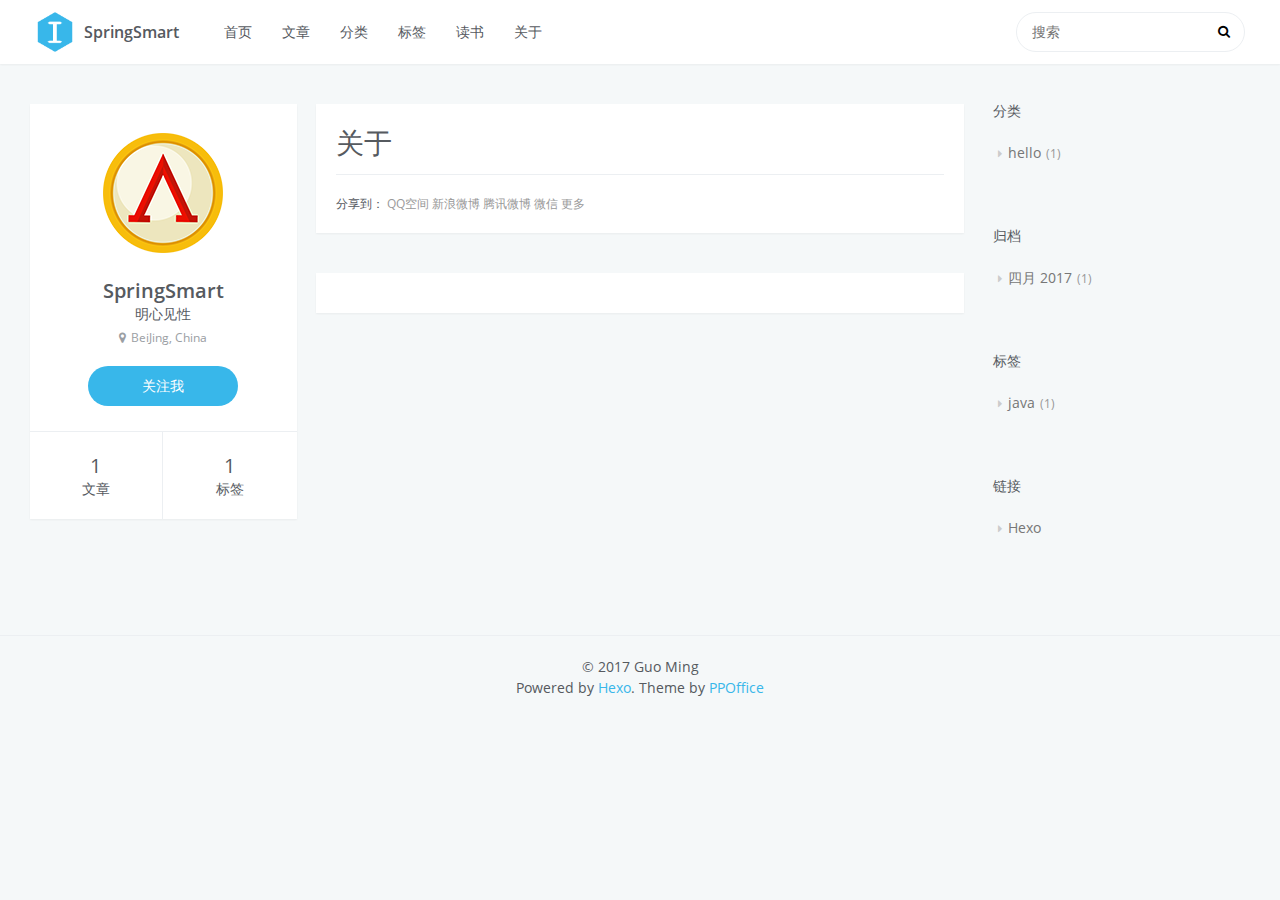
==== about/index.html @ 127551e0 "init" ====
<!DOCTYPE html>
<html lang=zh>
<head>
    <meta charset="utf-8">
    
    <title>关于 | SpringSmart</title>
    <meta name="viewport" content="width=device-width, initial-scale=1, maximum-scale=1" />
    <meta property="og:type" content="website">
<meta property="og:title" content="关于">
<meta property="og:url" content="http://www.springside.io/about/index.html">
<meta property="og:site_name" content="SpringSmart">
<meta property="og:updated_time" content="2017-04-13T03:24:41.220Z">
<meta name="twitter:card" content="summary">
<meta name="twitter:title" content="关于">
    

    

    

    <link rel="stylesheet" href="/vendor/font-awesome/css/font-awesome.min.css">
    <link rel="stylesheet" href="/vendor/open-sans/styles.css">
    <link rel="stylesheet" href="/vendor/source-code-pro/styles.css">

    <link rel="stylesheet" href="/css/style.css">

    <script src="/vendor/jquery/2.1.3/jquery.min.js"></script>
    
    
        <link rel="stylesheet" href="/vendor/lightgallery/css/lightgallery.min.css">
    
    
    
    

</head>

<body>
    <div id="container">
        <header id="header">
    <div id="header-main" class="header-inner">
        <div class="outer">
            <a href="/" id="logo">
                <i class="logo"></i>
                <span class="site-title">SpringSmart</span>
            </a>
            <nav id="main-nav">
                
                    <a class="main-nav-link" href="/.">首页</a>
                
                    <a class="main-nav-link" href="/archives">文章</a>
                
                    <a class="main-nav-link" href="/categories">分类</a>
                
                    <a class="main-nav-link" href="/tags">标签</a>
                
                    <a class="main-nav-link" href="/books">读书</a>
                
                    <a class="main-nav-link" href="/about">关于</a>
                
            </nav>
            
                
                <nav id="sub-nav">
                    <div class="profile" id="profile-nav">
                        <a id="profile-anchor" href="javascript:;">
                            <img class="avatar" src="/css/images/avatar.png" />
                            <i class="fa fa-caret-down"></i>
                        </a>
                    </div>
                </nav>
            
            <div id="search-form-wrap">

    <form class="search-form">
        <input type="text" class="ins-search-input search-form-input" placeholder="搜索" />
        <button type="submit" class="search-form-submit"></button>
    </form>
    <div class="ins-search">
    <div class="ins-search-mask"></div>
    <div class="ins-search-container">
        <div class="ins-input-wrapper">
            <input type="text" class="ins-search-input" placeholder="想要查找什么..." />
            <span class="ins-close ins-selectable"><i class="fa fa-times-circle"></i></span>
        </div>
        <div class="ins-section-wrapper">
            <div class="ins-section-container"></div>
        </div>
    </div>
</div>
<script>
(function (window) {
    var INSIGHT_CONFIG = {
        TRANSLATION: {
            POSTS: '文章',
            PAGES: '页面',
            CATEGORIES: '分类',
            TAGS: '标签',
            UNTITLED: '(未命名)',
        },
        ROOT_URL: '/',
        CONTENT_URL: '/content.json',
    };
    window.INSIGHT_CONFIG = INSIGHT_CONFIG;
})(window);
</script>
<script src="/js/insight.js"></script>

</div>
        </div>
    </div>
    <div id="main-nav-mobile" class="header-sub header-inner">
        <table class="menu outer">
            <tr>
                
                    <td><a class="main-nav-link" href="/.">首页</a></td>
                
                    <td><a class="main-nav-link" href="/archives">文章</a></td>
                
                    <td><a class="main-nav-link" href="/categories">分类</a></td>
                
                    <td><a class="main-nav-link" href="/tags">标签</a></td>
                
                    <td><a class="main-nav-link" href="/books">读书</a></td>
                
                    <td><a class="main-nav-link" href="/about">关于</a></td>
                
                <td>
                    
    <div class="search-form">
        <input type="text" class="ins-search-input search-form-input" placeholder="搜索" />
    </div>

                </td>
            </tr>
        </table>
    </div>
</header>

        <div class="outer">
            
                

<aside id="profile">
    <div class="inner profile-inner">
        <div class="base-info profile-block">
            <img id="avatar" src="/css/images/avatar.png" />
            <h2 id="name">SpringSmart</h2>
            <h3 id="title">明心见性</h3>
            <span id="location"><i class="fa fa-map-marker"></i>BeiJing, China</span>
            <a id="follow" target="_blank" href="https://github.com/mxyzh05/">关注我</a>
        </div>
        <div class="article-info profile-block">
            <div class="article-info-block">
                1
                <span>文章</span>
            </div>
            <div class="article-info-block">
                1
                <span>标签</span>
            </div>
        </div>
        
    </div>
</aside>

            
            <section id="main"><article id="page-undefined" class="article article-type-page" itemscope itemprop="blogPost">
    <div class="article-inner">
        
        
            <header class="article-header">
                
    
        <h1 class="article-title" itemprop="name">
            关于
        </h1>
    

                
            </header>
        
        
        <div class="article-entry" itemprop="articleBody">
        
            
            
        
        </div>
        <footer class="article-footer">
            <div class="share-container">

    <div class="jiathis_style">
    <span class="jiathis_txt">分享到：</span>
    <a class="jiathis_button_qzone">QQ空间</a>
    <a class="jiathis_button_tsina">新浪微博</a>
    <a class="jiathis_button_tqq">腾讯微博</a>
    <a class="jiathis_button_weixin">微信</a>
    <a href="http://www.jiathis.com/share" class="jiathis jiathis_txt jiathis_separator jtico jtico_jiathis" target="_blank">更多</a>
    <a class="jiathis_counter_style"></a>
</div>
<script type="text/javascript" src="http://v3.jiathis.com/code/jia.js" charset="utf-8"></script>
<style>
    .jiathis_style div:first-child:not(.jiadiv_01) {
        width: auto !important;
        border: none !important;
    }
    .jiathis_style .jiadiv_01 {
        margin: 10px 0;
        border-radius: 4px;
        border: #e1e1e1 solid 1px;
    }
    .jiathis_style .jiadiv_01 div:first-child {
        display: none;
    }
    .jiathis_style .jiadiv_02 {
        padding: 7px 0 !important;
    }
    .jiathis_style .jiadiv_02 .jiatitle {
        width: 85px;
        border: none;
        height: auto;
        margin: 3px 10px;
        padding: 6px 10px;
        border-radius: 4px;
    }
    .jiathis_style .jiadiv_02 .jiatitle:hover {
        border: none;
    }
    .jiathis_style .jiadiv_02 .jiatitle:nth-child(even) {
        margin-left: 0;
    }
    .jiathis_style .jtico:hover {
        opacity: 1;
    }
    .jiathis_style .ckepopBottom,
    .jiathis_style .centerBottom {
        width: auto !important;
        padding: 5px;
        background: #f7f7f7;
    }
</style>



</div>

            
    

        </footer>
    </div>
    
        

    
</article>


    
    <section id="comments">
    
    </section>

</section>
            
                <aside id="sidebar">
   
        
    <div class="widget-wrap">
        <h3 class="widget-title">分类</h3>
        <div class="widget">
            <ul class="category-list"><li class="category-list-item"><a class="category-list-link" href="/categories/hello/">hello</a><span class="category-list-count">1</span></li></ul>
        </div>
    </div>

    
        
    <div class="widget-wrap">
        <h3 class="widget-title">归档</h3>
        <div class="widget">
            <ul class="archive-list"><li class="archive-list-item"><a class="archive-list-link" href="/archives/2017/04/">四月 2017</a><span class="archive-list-count">1</span></li></ul>
        </div>
    </div>

    
        
    <div class="widget-wrap">
        <h3 class="widget-title">标签</h3>
        <div class="widget">
            <ul class="tag-list"><li class="tag-list-item"><a class="tag-list-link" href="/tags/java/">java</a><span class="tag-list-count">1</span></li></ul>
        </div>
    </div>

    
        
    <div class="widget-wrap widget-list">
        <h3 class="widget-title">链接</h3>
        <div class="widget">
            <ul>
                
                    <li>
                        <a href="http://hexo.io">Hexo</a>
                    </li>
                
            </ul>
        </div>
    </div>


    
    <div id="toTop" class="fa fa-angle-up"></div>
</aside>
            
        </div>
        <footer id="footer">
    <div class="outer">
        <div id="footer-info" class="inner">
            &copy; 2017 Guo Ming<br>
            Powered by <a href="http://hexo.io/" target="_blank">Hexo</a>. Theme by <a href="http://github.com/ppoffice">PPOffice</a>
        </div>
    </div>
</footer>
        

    
        <script src="/vendor/lightgallery/js/lightgallery.min.js"></script>
        <script src="/vendor/lightgallery/js/lg-thumbnail.min.js"></script>
        <script src="/vendor/lightgallery/js/lg-pager.min.js"></script>
        <script src="/vendor/lightgallery/js/lg-autoplay.min.js"></script>
        <script src="/vendor/lightgallery/js/lg-fullscreen.min.js"></script>
        <script src="/vendor/lightgallery/js/lg-zoom.min.js"></script>
        <script src="/vendor/lightgallery/js/lg-hash.min.js"></script>
        <script src="/vendor/lightgallery/js/lg-share.min.js"></script>
        <script src="/vendor/lightgallery/js/lg-video.min.js"></script>
    


<!-- Custom Scripts -->
<script src="/js/main.js"></script>

    </div>
</body>
</html>
---- vendor/open-sans/styles.css ----
/* cyrillic-ext */
@font-face {
    font-family: 'Open Sans';
    font-style: normal;
    font-weight: 400;
    src: local('Open Sans'), local('OpenSans'), url(fonts/K88pR3goAWT7BTt32Z01mxJtnKITppOI_IvcXXDNrsc.woff2) format('woff2');
    unicode-range: U+0460-052F, U+20B4, U+2DE0-2DFF, U+A640-A69F;
}
/* cyrillic */
@font-face {
    font-family: 'Open Sans';
    font-style: normal;
    font-weight: 400;
    src: local('Open Sans'), local('OpenSans'), url(fonts/RjgO7rYTmqiVp7vzi-Q5URJtnKITppOI_IvcXXDNrsc.woff2) format('woff2');
    unicode-range: U+0400-045F, U+0490-0491, U+04B0-04B1, U+2116;
}
/* greek-ext */
@font-face {
    font-family: 'Open Sans';
    font-style: normal;
    font-weight: 400;
    src: local('Open Sans'), local('OpenSans'), url(fonts/LWCjsQkB6EMdfHrEVqA1KRJtnKITppOI_IvcXXDNrsc.woff2) format('woff2');
    unicode-range: U+1F00-1FFF;
}
/* greek */
@font-face {
    font-family: 'Open Sans';
    font-style: normal;
    font-weight: 400;
    src: local('Open Sans'), local('OpenSans'), url(fonts/xozscpT2726on7jbcb_pAhJtnKITppOI_IvcXXDNrsc.woff2) format('woff2');
    unicode-range: U+0370-03FF;
}
/* vietnamese */
@font-face {
    font-family: 'Open Sans';
    font-style: normal;
    font-weight: 400;
    src: local('Open Sans'), local('OpenSans'), url(fonts/59ZRklaO5bWGqF5A9baEERJtnKITppOI_IvcXXDNrsc.woff2) format('woff2');
    unicode-range: U+0102-0103, U+1EA0-1EF1, U+20AB;
}
/* latin-ext */
@font-face {
    font-family: 'Open Sans';
    font-style: normal;
    font-weight: 400;
    src: local('Open Sans'), local('OpenSans'), url(fonts/u-WUoqrET9fUeobQW7jkRRJtnKITppOI_IvcXXDNrsc.woff2) format('woff2');
    unicode-range: U+0100-024F, U+1E00-1EFF, U+20A0-20AB, U+20AD-20CF, U+2C60-2C7F, U+A720-A7FF;
}
/* latin */
@font-face {
    font-family: 'Open Sans';
    font-style: normal;
    font-weight: 400;
    src: local('Open Sans'), local('OpenSans'), url(fonts/cJZKeOuBrn4kERxqtaUH3VtXRa8TVwTICgirnJhmVJw.woff2) format('woff2');
    unicode-range: U+0000-00FF, U+0131, U+0152-0153, U+02C6, U+02DA, U+02DC, U+2000-206F, U+2074, U+20AC, U+2212, U+2215, U+E0FF, U+EFFD, U+F000;
}
/* cyrillic-ext */
@font-face {
    font-family: 'Open Sans';
    font-style: normal;
    font-weight: 600;
    src: local('Open Sans Semibold'), local('OpenSans-Semibold'), url(fonts/MTP_ySUJH_bn48VBG8sNSq-j2U0lmluP9RWlSytm3ho.woff2) format('woff2');
    unicode-range: U+0460-052F, U+20B4, U+2DE0-2DFF, U+A640-A69F;
}
/* cyrillic */
@font-face {
    font-family: 'Open Sans';
    font-style: normal;
    font-weight: 600;
    src: local('Open Sans Semibold'), local('OpenSans-Semibold'), url(fonts/MTP_ySUJH_bn48VBG8sNSpX5f-9o1vgP2EXwfjgl7AY.woff2) format('woff2');
    unicode-range: U+0400-045F, U+0490-0491, U+04B0-04B1, U+2116;
}
/* greek-ext */
@font-face {
    font-family: 'Open Sans';
    font-style: normal;
    font-weight: 600;
    src: local('Open Sans Semibold'), local('OpenSans-Semibold'), url(fonts/MTP_ySUJH_bn48VBG8sNShWV49_lSm1NYrwo-zkhivY.woff2) format('woff2');
    unicode-range: U+1F00-1FFF;
}
/* greek */
@font-face {
    font-family: 'Open Sans';
    font-style: normal;
    font-weight: 600;
    src: local('Open Sans Semibold'), local('OpenSans-Semibold'), url(fonts/MTP_ySUJH_bn48VBG8sNSqaRobkAwv3vxw3jMhVENGA.woff2) format('woff2');
    unicode-range: U+0370-03FF;
}
/* vietnamese */
@font-face {
    font-family: 'Open Sans';
    font-style: normal;
    font-weight: 600;
    src: local('Open Sans Semibold'), local('OpenSans-Semibold'), url(fonts/MTP_ySUJH_bn48VBG8sNSv8zf_FOSsgRmwsS7Aa9k2w.woff2) format('woff2');
    unicode-range: U+0102-0103, U+1EA0-1EF1, U+20AB;
}
/* latin-ext */
@font-face {
    font-family: 'Open Sans';
    font-style: normal;
    font-weight: 600;
    src: local('Open Sans Semibold'), local('OpenSans-Semibold'), url(fonts/MTP_ySUJH_bn48VBG8sNSj0LW-43aMEzIO6XUTLjad8.woff2) format('woff2');
    unicode-range: U+0100-024F, U+1E00-1EFF, U+20A0-20AB, U+20AD-20CF, U+2C60-2C7F, U+A720-A7FF;
}
/* latin */
@font-face {
    font-family: 'Open Sans';
    font-style: normal;
    font-weight: 600;
    src: local('Open Sans Semibold'), local('OpenSans-Semibold'), url(fonts/MTP_ySUJH_bn48VBG8sNSugdm0LZdjqr5-oayXSOefg.woff2) format('woff2');
    unicode-range: U+0000-00FF, U+0131, U+0152-0153, U+02C6, U+02DA, U+02DC, U+2000-206F, U+2074, U+20AC, U+2212, U+2215, U+E0FF, U+EFFD, U+F000;
}
/* cyrillic-ext */
@font-face {
    font-family: 'Open Sans';
    font-style: italic;
    font-weight: 400;
    src: local('Open Sans Italic'), local('OpenSans-Italic'), url(fonts/xjAJXh38I15wypJXxuGMBjTOQ_MqJVwkKsUn0wKzc2I.woff2) format('woff2');
    unicode-range: U+0460-052F, U+20B4, U+2DE0-2DFF, U+A640-A69F;
}
/* cyrillic */
@font-face {
    font-family: 'Open Sans';
    font-style: italic;
    font-weight: 400;
    src: local('Open Sans Italic'), local('OpenSans-Italic'), url(fonts/xjAJXh38I15wypJXxuGMBjUj_cnvWIuuBMVgbX098Mw.woff2) format('woff2');
    unicode-range: U+0400-045F, U+0490-0491, U+04B0-04B1, U+2116;
}
/* greek-ext */
@font-face {
    font-family: 'Open Sans';
    font-style: italic;
    font-weight: 400;
    src: local('Open Sans Italic'), local('OpenSans-Italic'), url(fonts/xjAJXh38I15wypJXxuGMBkbcKLIaa1LC45dFaAfauRA.woff2) format('woff2');
    unicode-range: U+1F00-1FFF;
}
/* greek */
@font-face {
    font-family: 'Open Sans';
    font-style: italic;
    font-weight: 400;
    src: local('Open Sans Italic'), local('OpenSans-Italic'), url(fonts/xjAJXh38I15wypJXxuGMBmo_sUJ8uO4YLWRInS22T3Y.woff2) format('woff2');
    unicode-range: U+0370-03FF;
}
/* vietnamese */
@font-face {
    font-family: 'Open Sans';
    font-style: italic;
    font-weight: 400;
    src: local('Open Sans Italic'), local('OpenSans-Italic'), url(fonts/xjAJXh38I15wypJXxuGMBr6up8jxqWt8HVA3mDhkV_0.woff2) format('woff2');
    unicode-range: U+0102-0103, U+1EA0-1EF1, U+20AB;
}
/* latin-ext */
@font-face {
    font-family: 'Open Sans';
    font-style: italic;
    font-weight: 400;
    src: local('Open Sans Italic'), local('OpenSans-Italic'), url(fonts/xjAJXh38I15wypJXxuGMBiYE0-AqJ3nfInTTiDXDjU4.woff2) format('woff2');
    unicode-range: U+0100-024F, U+1E00-1EFF, U+20A0-20AB, U+20AD-20CF, U+2C60-2C7F, U+A720-A7FF;
}
/* latin */
@font-face {
    font-family: 'Open Sans';
    font-style: italic;
    font-weight: 400;
    src: local('Open Sans Italic'), local('OpenSans-Italic'), url(fonts/xjAJXh38I15wypJXxuGMBo4P5ICox8Kq3LLUNMylGO4.woff2) format('woff2');
    unicode-range: U+0000-00FF, U+0131, U+0152-0153, U+02C6, U+02DA, U+02DC, U+2000-206F, U+2074, U+20AC, U+2212, U+2215, U+E0FF, U+EFFD, U+F000;
}
---- vendor/source-code-pro/styles.css ----
/* latin-ext */
@font-face {
  font-family: 'Source Code Pro';
  font-style: normal;
  font-weight: 400;
  src: local('Source Code Pro'), local('SourceCodePro-Regular'), url(fonts/mrl8jkM18OlOQN8JLgasDy2Q8seG17bfDXYR_jUsrzg.woff2) format('woff2');
  unicode-range: U+0100-024F, U+1E00-1EFF, U+20A0-20AB, U+20AD-20CF, U+2C60-2C7F, U+A720-A7FF;
}
/* latin */
@font-face {
  font-family: 'Source Code Pro';
  font-style: normal;
  font-weight: 400;
  src: local('Source Code Pro'), local('SourceCodePro-Regular'), url(fonts/mrl8jkM18OlOQN8JLgasD9V_2ngZ8dMf8fLgjYEouxg.woff2) format('woff2');
  unicode-range: U+0000-00FF, U+0131, U+0152-0153, U+02C6, U+02DA, U+02DC, U+2000-206F, U+2074, U+20AC, U+2212, U+2215, U+E0FF, U+EFFD, U+F000;
}
---- css/style.css ----
body {
  width: 100%;
}
body:before,
body:after {
  content: "";
  display: table;
}
body:after {
  clear: both;
}
html,
body,
div,
span,
applet,
object,
iframe,
h1,
h2,
h3,
h4,
h5,
h6,
p,
blockquote,
pre,
a,
abbr,
acronym,
address,
big,
cite,
code,
del,
dfn,
em,
img,
ins,
kbd,
q,
s,
samp,
small,
strike,
strong,
sub,
sup,
tt,
var,
dl,
dt,
dd,
ol,
ul,
li,
fieldset,
form,
label,
legend,
table,
caption,
tbody,
tfoot,
thead,
tr,
th,
td {
  margin: 0;
  padding: 0;
  border: 0;
  outline: 0;
  font-weight: inherit;
  font-style: inherit;
  font-family: inherit;
  font-size: 100%;
  vertical-align: baseline;
}
body {
  line-height: 1;
  color: #000;
  background: #fff;
}
ol,
ul {
  list-style: none;
}
table {
  border-collapse: separate;
  border-spacing: 0;
  vertical-align: middle;
}
caption,
th,
td {
  text-align: left;
  font-weight: normal;
  vertical-align: middle;
}
a img {
  border: none;
}
input,
button {
  margin: 0;
  padding: 0;
}
input::-moz-focus-inner,
button::-moz-focus-inner {
  border: 0;
  padding: 0;
}
html,
body,
#container {
  height: 100%;
}
body {
  color: #565a5f;
  background: #f5f8f9;
  font: 14px "open sans", "Helvetica Neue", "Microsoft Yahei", Helvetica, Arial, sans-serif;
  -webkit-text-size-adjust: 100%;
}
a {
  color: #38b7ea;
  text-decoration: none;
}
a:visited {
  color: #38b7ea;
}
code {
  margin: 0 2px;
  color: #e96900;
  padding: 3px 5px;
  font-size: 0.8em;
  border-radius: 2px;
  font-family: "Source Code Pro", Consolas, Monaco, Menlo, Consolas, monospace;
  background-color: #f8f8f8;
}
.outer {
  max-width: 1320px;
  margin: 0 auto;
  padding: 0 20px;
}
.outer:before,
.outer:after {
  content: "";
  display: table;
}
.outer:after {
  clear: both;
}
@media screen and (max-width: 559px) {
  .outer {
    padding: 0;
  }
}
.left,
.alignleft {
  float: left;
}
.right,
.alignright {
  float: right;
}
.clear {
  clear: both;
}
.logo {
  width: 40px;
  height: 40px;
  background-repeat: no-repeat;
  background-image: url("images/logo.png");
  -webkit-background-size: 40px 40px;
  -moz-background-size: 40px 40px;
  background-size: 40px 40px;
}
#container {
  position: relative;
}
#container > .outer {
  margin-bottom: 30px;
}
@media screen and (min-width: 1200px) {
  #main {
    display: inline;
    float: left;
    width: 52.307692307692314%;
    margin: 0 0.769230769230769%;
  }
}
@media screen and (min-width: 800px) and (max-width: 1199px) {
  #main {
    display: inline;
    float: left;
    width: 67.6923076923077%;
    margin: 0 0.769230769230769%;
  }
}
.archive-article-header a,
.layout-wrap-inner.tag-cloud a,
.timeline-row .content h1 a,
.archive-article-header a:visited,
.layout-wrap-inner.tag-cloud a:visited,
.timeline-row .content h1 a:visited {
  color: #565a5f;
  -webkit-transition: 0.2s ease;
  -moz-transition: 0.2s ease;
  -ms-transition: 0.2s ease;
  transition: 0.2s ease;
}
.archive-article-header a:hover,
.layout-wrap-inner.tag-cloud a:hover,
.timeline-row .content h1 a:hover,
.archive-article-header a:visited:hover,
.layout-wrap-inner.tag-cloud a:visited:hover,
.timeline-row .content h1 a:visited:hover {
  color: #38b7ea;
}
.article-meta,
.archive-year,
.widget-title {
  line-height: 1em;
  text-decoration: none;
  text-transform: uppercase;
}
#header,
#profile .inner,
.article-inner,
#comments,
.archive-article,
.timeline-row .content,
#toTop {
  background: #fff;
  -webkit-box-shadow: 0 1px 2px rgba(0,0,0,0.05);
  box-shadow: 0 1px 2px rgba(0,0,0,0.05);
}
.article-entry h1,
.widget h1 {
  font-size: 2em;
}
.article-entry h2,
.widget h2 {
  font-size: 1.5em;
}
.article-entry h3,
.widget h3 {
  font-size: 1.3em;
}
.article-entry h4,
.widget h4 {
  font-size: 1.2em;
}
.article-entry h5,
.widget h5 {
  font-size: 1em;
}
.article-entry h6,
.widget h6 {
  font-size: 1em;
  color: #999;
}
.article-entry hr,
.widget hr {
  border: 1px dashed #eceff2;
}
.article-entry strong,
.widget strong {
  font-weight: bold;
}
.article-entry em,
.widget em,
.article-entry cite,
.widget cite {
  font-style: italic;
}
.article-entry sup,
.widget sup,
.article-entry sub,
.widget sub {
  font-size: 0.75em;
  line-height: 0;
  position: relative;
  vertical-align: baseline;
}
.article-entry sup,
.widget sup {
  top: -0.5em;
}
.article-entry sub,
.widget sub {
  bottom: -0.2em;
}
.article-entry small,
.widget small {
  font-size: 0.85em;
}
.article-entry acronym,
.widget acronym,
.article-entry abbr,
.widget abbr {
  border-bottom: 1px dotted;
}
.article-entry ul,
.widget ul,
.article-entry ol,
.widget ol,
.article-entry dl,
.widget dl {
  margin: 0 20px;
  line-height: 1.6em;
}
.article-entry ul ul,
.widget ul ul,
.article-entry ol ul,
.widget ol ul,
.article-entry ul ol,
.widget ul ol,
.article-entry ol ol,
.widget ol ol {
  margin-top: 0;
  margin-bottom: 0;
}
.article-entry ul,
.widget ul {
  list-style: disc;
}
.article-entry ol,
.widget ol {
  list-style: decimal;
}
.article-entry dt,
.widget dt {
  font-weight: bold;
}
#header {
  background: #fff;
  position: relative;
}
#header a,
#header a:visited {
  white-space: nowrap;
  -webkit-transition: 0.2s ease;
  -moz-transition: 0.2s ease;
  -ms-transition: 0.2s ease;
  transition: 0.2s ease;
  color: #565a5f;
}
#header a:hover {
  color: #38b7ea;
}
.header-inner #logo,
#main-nav,
#sub-nav,
#search-form-wrap {
  height: 40px;
  line-height: 40px;
  padding: 12px 15px;
}
.header-inner #logo,
#main-nav {
  float: left;
}
#sub-nav,
#search-form-wrap {
  float: right;
}
.header-inner {
  height: 100%;
  position: relative;
}
.header-inner #logo {
  display: inline-block;
}
.header-inner #logo .logo {
  margin-right: 5px;
  display: inline-block;
}
.header-inner #logo .site-title {
  font-size: 16px;
  display: inline-block;
  vertical-align: top;
  font-weight: 600;
}
#header-title {
  text-align: center;
  height: 40px;
  position: absolute;
  top: 50%;
  left: 0;
  margin-top: -20px;
}
.header-sub {
  border-top: 1px solid #eceff2;
}
.header-sub ul {
  margin: 0 15px;
}
.header-sub ul:before,
.header-sub ul:after {
  content: "";
  display: table;
}
.header-sub ul:after {
  clear: both;
}
.header-sub ul li {
  float: left;
  margin: 0 10px;
}
.header-sub ul li a {
  display: inline-block;
  line-height: 48px;
}
.header-sub .main-nav-link {
  display: inline-block;
  line-height: 48px;
}
@media screen and (min-width: 560px) and (max-width: 799px) {
  #header-sub {
    display: none;
  }
}
@media screen and (max-width: 559px) {
  #header-sub {
    display: none;
  }
}
@media screen and (min-width: 560px) and (max-width: 799px) {
  #main-nav {
    display: none;
  }
}
@media screen and (max-width: 559px) {
  #main-nav {
    display: none;
  }
}
@media screen and (min-width: 800px) and (max-width: 1199px) {
  #main-nav-mobile {
    display: none;
  }
}
@media screen and (min-width: 1200px) {
  #main-nav-mobile {
    display: none;
  }
}
.nav-icon,
.main-nav-link {
  float: left;
  display: block;
  padding: 0 15px;
}
.nav-icon {
  text-align: center;
  font-size: 14px;
  width: 14px;
  height: 14px;
  position: relative;
  cursor: pointer;
  height: 40px !important;
  line-height: 40px !important;
}
.main-nav-link {
  font-weight: 300;
}
@media screen and (min-width: 1200px) {
  #sub-nav {
    display: none;
  }
}
#sub-nav #profile-nav #profile-anchor {
  display: block;
  height: 40px;
  line-height: 40px;
}
#sub-nav #profile-nav #profile-anchor:before,
#sub-nav #profile-nav #profile-anchor:after {
  content: "";
  display: table;
}
#sub-nav #profile-nav #profile-anchor:after {
  clear: both;
}
#sub-nav #profile-nav .avatar,
#sub-nav #profile-nav .fa {
  float: left;
}
#sub-nav #profile-nav .avatar {
  width: 40px;
  height: 40px;
  margin-right: 8px;
}
#sub-nav #profile-nav .fa {
  line-height: 40px;
}
@media screen and (max-width: 559px) {
  #search-form-wrap {
    display: none;
  }
}
#search-form-wrap .search-form {
  position: relative;
}
#search-form-wrap .search-form .search-form-input {
  width: 100%;
  padding: 0 30px 0 15px;
  line-height: 40px;
  height: 40px !important;
  border-radius: 21px;
}
#search-form-wrap .search-form .search-form-input::-webkit-search-results-decoration,
#search-form-wrap .search-form .search-form-input::-webkit-search-cancel-button {
  -webkit-appearance: none;
}
#search-form-wrap .search-form .search-form-submit {
  top: 50%;
  right: 15px;
  border: none;
  cursor: pointer;
  margin-top: -7px;
  background: none;
  position: absolute;
  font: 13px font-icon;
  font-family: 'FontAwesome';
}
#search-form-wrap .search-form .search-form-submit:before {
  content: '\f002';
}
#search-form-wrap .search-form .search-form-submit:hover,
#search-form-wrap .search-form .search-form-submit:focus {
  color: #777;
}
.search-form-input,
.search-form-input.ins-search-input,
.search-form-input.st-ui-search-input,
.search-form-input.st-default-search-input {
  -webkit-appearance: textarea;
  -webkit-appearance: textarea;
  -moz-appearance: textarea;
  appearance: textarea;
  padding: 0;
  width: 200px;
  -webkit-box-shadow: none;
  box-shadow: none;
  color: #565a5f;
  -webkit-transition: 0.2s ease;
  -moz-transition: 0.2s ease;
  -ms-transition: 0.2s ease;
  transition: 0.2s ease;
  -webkit-box-sizing: border-box;
  -moz-box-sizing: border-box;
  box-sizing: border-box;
  height: auto !important;
  line-height: 1.6em;
  outline: none !important;
  background: none !important;
  font: 14px "open sans", "Helvetica Neue", "Microsoft Yahei", Helvetica, Arial, sans-serif;
  border: 1px solid #eceff2 !important;
}
.search-form-input:focus,
.search-form-input.ins-search-input:focus,
.search-form-input.st-ui-search-input:focus,
.search-form-input.st-default-search-input:focus {
  border-color: #38b7ea !important;
}
.search-form-input::-webkit-search-results-decoration,
.search-form-input.ins-search-input::-webkit-search-results-decoration,
.search-form-input.st-ui-search-input::-webkit-search-results-decoration,
.search-form-input.st-default-search-input::-webkit-search-results-decoration,
.search-form-input::-webkit-search-cancel-button,
.search-form-input.ins-search-input::-webkit-search-cancel-button,
.search-form-input.st-ui-search-input::-webkit-search-cancel-button,
.search-form-input.st-default-search-input::-webkit-search-cancel-button {
  -webkit-appearance: none;
}
#main-nav-mobile {
  overflow-y: hidden;
  overflow-x: auto;
}
#main-nav-mobile .menu {
  margin: 0;
  height: 48px;
}
#main-nav-mobile .menu:before,
#main-nav-mobile .menu:after {
  content: "";
  display: table;
}
#main-nav-mobile .menu:after {
  clear: both;
}
#main-nav-mobile .menu .search-form-input {
  display: none;
  padding: 0 10px;
  margin-right: 15px;
  height: 32px;
  line-height: 32px;
  border-radius: 16px;
}
@media screen and (max-width: 559px) {
  #main-nav-mobile .menu .search-form-input {
    display: block;
  }
}
#main-nav-mobile .menu .search-form-input::-webkit-search-results-decoration,
#main-nav-mobile .menu .search-form-input::-webkit-search-cancel-button {
  -webkit-appearance: none;
}
.bio {
  text-align: center;
}
#profile .inner .bio h2 {
  font-size: 1.3em;
  font-weight: bold;
  margin-top: 15px;
}
#profile .inner .bio p {
  margin: 5px 20px 10px 20px;
  text-align: justify;
  max-width: 300px;
  line-height: 1.5em;
}
.profile-block {
  padding: 15px 20px;
  border-bottom: 1px solid #eceff2;
}
.profile-block:last-child {
  border-bottom: none;
}
#profile {
  display: inline;
  float: left;
  width: 21.53846153846154%;
  margin: 0 0.769230769230769%;
  display: none;
}
@media screen and (min-width: 1200px) {
  #profile {
    display: block;
  }
}
#profile .inner {
  margin-top: 40px;
  background: #fff;
}
#profile .inner .base-info #avatar {
  display: block;
  margin: 10px auto 20px;
  width: 128px;
  height: 128px;
}
#profile .inner .base-info #name,
#profile .inner .base-info #title,
#profile .inner .base-info #location {
  display: block;
  text-align: center;
}
#profile .inner .base-info #name {
  font-size: 20px;
  font-weight: 600;
}
#profile .inner .base-info #location {
  font-size: 12px;
  margin-top: 5px;
  color: #9a9ea3;
}
#profile .inner .base-info #location .fa {
  margin-right: 5px;
}
#profile .inner .base-info #follow {
  color: #fff;
  width: 150px;
  height: 40px;
  display: block;
  font-size: 14px;
  line-height: 40px;
  text-align: center;
  margin: 20px auto 10px;
  background: #38b7ea;
  border-radius: 20px;
  -webkit-transition: 0.2s ease;
  -moz-transition: 0.2s ease;
  -ms-transition: 0.2s ease;
  transition: 0.2s ease;
}
#profile .inner .base-info #follow:hover {
  background: #49c8fb;
}
#profile .inner .article-info {
  padding: 0px;
}
#profile .inner .article-info:before,
#profile .inner .article-info:after {
  content: "";
  display: table;
}
#profile .inner .article-info:after {
  clear: both;
}
#profile .inner .article-info .article-info-block {
  width: 50%;
  float: left;
  padding: 20px 15px;
  text-align: center;
  -webkit-box-sizing: border-box;
  -moz-box-sizing: border-box;
  box-sizing: border-box;
  font-size: 20px;
}
#profile .inner .article-info .article-info-block span {
  display: block;
  font-size: 14px;
  text-transform: uppercase;
}
#profile .inner .article-info .article-info-block:first-child {
  border-right: 1px solid #eceff2;
}
#profile .inner .social-links > table {
  width: 100%;
}
#profile .inner .social-links > table td {
  text-align: center;
  font-size: 24px;
}
#profile .inner .social-links > table td a {
  position: relative;
  -webkit-transition: 0.2s ease;
  -moz-transition: 0.2s ease;
  -ms-transition: 0.2s ease;
  transition: 0.2s ease;
  color: #898d92;
}
#profile .inner .social-links > table td a:hover {
  color: #565a5f;
}
#profile .inner .social-links > table td a.tooltip:hover:after {
  right: -50%;
  top: -41px;
  color: #fff;
  background: #333;
  font-size: 14px;
  content: attr(title);
  display: block;
  padding: 5px 15px;
  position: absolute;
  white-space: nowrap;
  border-radius: 2px;
  text-transform: uppercase;
  -webkit-box-shadow: 0 0 2px rgba(0,0,0,0.2);
  box-shadow: 0 0 2px rgba(0,0,0,0.2);
  z-index: 1;
}
#profile .inner .social-links > table td a.tooltip:hover:before {
  top: -12px;
  right: 8px;
  border: solid;
  border-color: #333 transparent;
  border-width: 5px 5px 0 5px;
  content: "";
  display: block;
  position: absolute;
  z-index: 2;
}
#profile.card {
  top: 50px;
  right: 20px;
  z-index: 999;
  display: block;
  min-width: 280px;
  position: absolute;
}
#profile.card .profile-inner {
  position: relative;
  -webkit-box-shadow: 0 2px 5px rgba(0,0,0,0.2);
  box-shadow: 0 2px 5px rgba(0,0,0,0.2);
}
#profile.card .profile-inner:before,
#profile.card .profile-inner:after {
  z-index: 1;
  content: '';
  top: -20px;
  right: 10px;
  position: absolute;
  border-width: 10px;
  border-style: solid;
  border-color: transparent transparent #fff transparent;
}
#profile.card .profile-inner:after {
  z-index: 0;
  border-color: transparent transparent #dbdee1 transparent;
}
.article {
  margin: 40px 0;
}
.article-inner {
  overflow: hidden;
}
.article-banner {
  width: 100%;
  height: auto;
}
.article-header {
  padding: 20px 20px 0;
}
.article-header .article-title {
  display: block;
  margin-bottom: 14px;
}
.article-title {
  font-size: 2em;
  color: #565a5f;
  text-decoration: none;
  line-height: 1.3em;
}
a.article-title:visited {
  color: #565a5f;
}
a.article-title:hover {
  color: #38b7ea;
}
@media screen and (max-width: 559px) {
  .article-title {
    font-size: 1.6em;
  }
}
@media screen and (min-width: 560px) and (max-width: 799px) {
  .article-title {
    font-size: 1.6em;
  }
}
.article-meta {
  line-height: 1.6em;
}
.article-meta:before,
.article-meta:after {
  content: "";
  display: table;
}
.article-meta:after {
  clear: both;
}
.article-meta > div {
  float: left;
  margin-right: 10px;
}
.article-meta > div .fa {
  margin-right: 3px;
}
.article-meta a {
  color: #565a5f;
}
.article-meta a:hover {
  color: #38b7ea;
}
.article-category .fa-angle-right {
  margin: 0 5px;
}
.article-tag .tag-link:before {
  content: "#";
}
.article-entry {
  color: #565a5f;
  padding: 0 20px;
  line-height: 1.6em;
}
.article-entry:before,
.article-entry:after {
  content: "";
  display: table;
}
.article-entry:after {
  clear: both;
}
.article-entry p,
.article-entry table {
  line-height: 1.6em;
  margin: 1.6em 0;
}
.article-entry h1,
.article-entry h2,
.article-entry h3,
.article-entry h4,
.article-entry h5,
.article-entry h6 {
  font-weight: bold;
}
.article-entry h1,
.article-entry h2,
.article-entry h3,
.article-entry h4,
.article-entry h5,
.article-entry h6 {
  line-height: 1.3em;
  margin: 1.3em 0;
}
.article-entry a {
  color: #38b7ea;
  text-decoration: none;
}
.article-entry a:hover {
  text-decoration: underline;
}
.article-entry ul,
.article-entry ol,
.article-entry dl {
  margin-top: 1.6em;
  margin-bottom: 1.6em;
}
.article-entry img,
.article-entry video {
  max-width: 100%;
  height: auto;
  display: block;
  margin: auto;
}
.article-entry iframe {
  border: none;
}
.article-entry table {
  width: 100%;
  border-collapse: collapse;
  border-spacing: 0;
}
.article-entry th {
  font-weight: bold;
  border-bottom: 3px solid #eceff2;
  padding-bottom: 0.5em;
}
.article-entry td {
  border-bottom: 1px solid #eceff2;
  padding: 10px 0;
}
.article-entry blockquote {
  position: relative;
  font-family: Georgia, "Times New Roman", "Microsoft Yahei", serif;
  font-size: 1.1em;
  margin: 0 -20px;
  padding: 10px 20px 10px 54px;
  background: #fcfcfc;
  border-left: 4px solid #eee;
}
.article-entry blockquote:before {
  top: 20px;
  left: 10px;
  content: "\f10d";
  color: #e2e2e2;
  font-size: 32px;
  font-family: FontAwesome;
  text-align: center;
  position: absolute;
}
.article-entry blockquote footer {
  font-size: 14px;
  margin: 1.6em 0;
  font-family: "open sans", "Helvetica Neue", "Microsoft Yahei", Helvetica, Arial, sans-serif;
}
.article-entry blockquote footer cite:before {
  content: "—";
  padding: 0 0.5em;
}
.article-entry .pullquote {
  text-align: left;
  width: 45%;
  margin: 0;
}
.article-entry .pullquote.left {
  margin-left: 0.5em;
  margin-right: 1em;
}
.article-entry .pullquote.right {
  margin-right: 0.5em;
  margin-left: 1em;
}
.article-entry .caption {
  color: #999;
  display: block;
  font-size: 0.9em;
  margin-top: 0.5em;
  position: relative;
  text-align: center;
}
.article-entry .video-container {
  position: relative;
  padding-top: 56.25%;
  height: 0;
  overflow: hidden;
}
.article-entry .video-container iframe,
.article-entry .video-container object,
.article-entry .video-container embed {
  position: absolute;
  top: 0;
  left: 0;
  width: 100%;
  height: 100%;
  margin-top: 0;
}
.article-more-link a {
  display: inline-block;
  line-height: 1em;
  padding: 6px 15px;
  border-radius: 15px;
  background: #f5f8f9;
  color: #999;
  text-shadow: 0 1px #fff;
  text-decoration: none;
}
.article-more-link a:hover {
  background: #38b7ea;
  color: #fff;
  text-decoration: none;
  text-shadow: 0 1px #169cd2;
}
.article-footer {
  font-size: 0.85em;
  line-height: 1.6em;
  border-top: 1px solid #eceff2;
  padding-top: 1.6em;
  margin: 0 20px 20px;
}
.article-footer:before,
.article-footer:after {
  content: "";
  display: table;
}
.article-footer:after {
  clear: both;
}
.article-footer a {
  color: #999;
  text-decoration: none;
}
.article-footer a:hover {
  color: #565a5f;
}
.article-comment-link {
  float: right;
}
.article-comment-link:before {
  content: "\f075";
  font-family: FontAwesome;
  padding-right: 5px;
}
.share-container {
  float: left;
}
.article-share-link {
  float: right;
  cursor: pointer;
  margin-left: 20px;
}
.article-share-link .fa-share {
  margin-right: 5px;
}
#article-nav {
  position: relative;
}
#article-nav:before,
#article-nav:after {
  content: "";
  display: table;
}
#article-nav:after {
  clear: both;
}
@media screen and (min-width: 1200px) {
  #article-nav {
    margin: 40px 0;
  }
  #article-nav:before {
    width: 8px;
    height: 8px;
    position: absolute;
    top: 50%;
    left: 50%;
    margin-top: -4px;
    margin-left: -4px;
    content: "";
    border-radius: 50%;
    background: #787c81;
  }
}
.article-nav-link-wrap {
  text-decoration: none;
  color: #999;
  -webkit-box-sizing: border-box;
  -moz-box-sizing: border-box;
  box-sizing: border-box;
  margin-top: 40px;
  text-align: center;
  display: block;
}
.article-nav-link-wrap:hover {
  color: #565a5f;
}
@media screen and (min-width: 1200px) {
  .article-nav-link-wrap {
    width: 50%;
    margin-top: 0;
  }
}
@media screen and (min-width: 1200px) {
  #article-nav-newer {
    float: left;
    text-align: right;
    padding-right: 20px;
  }
}
@media screen and (min-width: 1200px) {
  #article-nav-older {
    float: right;
    text-align: left;
    padding-left: 20px;
  }
}
.article-nav-caption {
  letter-spacing: 2px;
  line-height: 1em;
  font-weight: bold;
  color: #565a5f;
  text-transform: uppercase;
}
#article-nav-newer .article-nav-caption {
  margin-right: -2px;
}
.article-nav-title {
  font-size: 0.85em;
  margin-top: 0.5em;
  color: #565a5f;
  line-height: 1.6em;
}
.article-share-box {
  position: absolute;
  display: none;
  background: #fff;
  -webkit-box-shadow: 0px 2px 2px rgba(0,0,0,0.1);
  box-shadow: 0px 2px 2px rgba(0,0,0,0.1);
  border-radius: 3px;
  margin-left: -145px;
  overflow: hidden;
  z-index: 1;
}
.article-share-box.on {
  display: block;
}
.article-share-input {
  width: 100%;
  background: none;
  -webkit-box-sizing: border-box;
  -moz-box-sizing: border-box;
  box-sizing: border-box;
  font: 14px "open sans", "Helvetica Neue", "Microsoft Yahei", Helvetica, Arial, sans-serif;
  padding: 0 10px;
  color: #565a5f;
  outline: none;
  border: 1px solid #eceff2;
  border-radius: 3px 3px 0 0;
  height: 36px;
  line-height: 36px;
}
.article-share-links {
  background: #f5f8f9;
}
.article-share-links:before,
.article-share-links:after {
  content: "";
  display: table;
}
.article-share-links:after {
  clear: both;
}
.article-share-twitter,
.article-share-facebook,
.article-share-pinterest,
.article-share-google {
  width: 50px;
  height: 36px;
  display: block;
  float: left;
  position: relative;
  color: #999;
  text-shadow: 0 1px #fff;
}
.article-share-twitter:before,
.article-share-facebook:before,
.article-share-pinterest:before,
.article-share-google:before {
  font-size: 20px;
  width: 20px;
  height: 20px;
  position: absolute;
  top: 50%;
  left: 50%;
  margin-top: -10px;
  margin-left: -10px;
  text-align: center;
}
.article-share-twitter:hover,
.article-share-facebook:hover,
.article-share-pinterest:hover,
.article-share-google:hover {
  color: #fff;
}
.article-share-twitter:hover {
  background: #00aced;
  text-shadow: 0 1px #008abe;
}
.article-share-facebook:hover {
  background: #3b5998;
  text-shadow: 0 1px #2f477a;
}
.article-share-pinterest:hover {
  background: #cb2027;
  text-shadow: 0 1px #a21a1f;
}
.article-share-google:hover {
  background: #dd4b39;
  text-shadow: 0 1px #be3221;
}
.article-gallery {
  overflow: hidden;
  background: #000;
  position: relative;
  text-align: center;
  margin: 1.6em 0;
}
.article-gallery .gallery-item {
  display: none;
  max-width: 100%;
}
.article-gallery .gallery-item:before,
.article-gallery .gallery-item:after {
  top: 50%;
  width: 40px;
  height: 36px;
  font-size: 36px;
  line-height: 36px;
  margin-top: -18px;
  position: absolute;
  font-family: FontAwesome;
  color: rgba(255,255,255,0.5);
}
.article-gallery .gallery-item:hover:before,
.article-gallery .gallery-item:hover:after {
  color: rgba(255,255,255,0.8);
}
.article-gallery .gallery-item:before {
  left: 0;
  content: "\f104";
}
.article-gallery .gallery-item:after {
  right: 0;
  content: "\f105";
}
.article-gallery .gallery-item:first-child {
  display: block;
}
.article-gallery .gallery-item img {
  display: block;
  max-width: 100%;
  margin: 0 auto;
}
.toc-article {
  background: #f9f9f9;
  margin: 2em 0 0 0.2em;
  padding: 1em;
  border-radius: 0px;
}
.toc-article .toc-title {
  font-size: 120%;
}
.toc-article strong {
  padding: 0.3em 1;
}
ol.toc {
  width: 100%;
  margin: 1em 2em 0 0;
}
#toc {
  line-height: 1em;
  font-size: 0.8em;
  float: right;
}
#toc .toc {
  padding: 0;
}
#toc .toc li {
  list-style-type: none;
}
#toc .toc-child {
  padding-left: 0em;
}
#toc.toc-aside {
  display: none;
  width: 13%;
  position: fixed;
  right: 2%;
  top: 320px;
  overflow: hidden;
  line-height: 1.5em;
  font-size: 1em;
  color: color-heading;
  opacity: 0.6;
  -webkit-transition: opacity 1s ease-out;
  -moz-transition: opacity 1s ease-out;
  -ms-transition: opacity 1s ease-out;
  transition: opacity 1s ease-out;
}
#toc.toc-aside strong {
  padding: 0.3em 0;
  color: color-font;
}
#toc.toc-aside:hover {
  -webkit-transition: opacity 0.3s ease-out;
  -moz-transition: opacity 0.3s ease-out;
  -ms-transition: opacity 0.3s ease-out;
  transition: opacity 0.3s ease-out;
  opacity: 1;
}
#toc.toc-aside a {
  -webkit-transition: color 1s ease-out;
  -moz-transition: color 1s ease-out;
  -ms-transition: color 1s ease-out;
  transition: color 1s ease-out;
}
#toc.toc-aside a:hover {
  color: color-theme;
  -webkit-transition: color 0.3s ease-out;
  -moz-transition: color 0.3s ease-out;
  -ms-transition: color 0.3s ease-out;
  transition: color 0.3s ease-out;
}
.lg-outer .lg-thumb-item {
  border-radius: 0 !important;
}
#comments {
  padding: 20px;
  margin: 40px 0;
}
#comments a {
  color: #38b7ea;
}
.archives:before,
.archives:after {
  content: "";
  display: table;
}
.archives:after {
  clear: both;
}
.archives .article:first-child {
  margin: 20px 0;
}
.archive-year-wrap,
.archive-category-wrap,
.archive-tag-wrap,
.layout-title {
  font-size: 1.4em;
  margin: 40px 0 20px 0;
}
@media screen and (max-width: 559px) {
  .archive-year-wrap,
  .archive-category-wrap,
  .archive-tag-wrap,
  .layout-title {
    padding: 0 15px;
    font-size: 1.2em;
  }
}
.archive-year-wrap .fa,
.archive-category-wrap .fa,
.archive-tag-wrap .fa,
.layout-title .fa {
  margin-right: 3px;
}
.archive-year-wrap .archive-year,
.archive-category-wrap .archive-year,
.archive-tag-wrap .archive-year,
.layout-title .archive-year {
  color: #565a5f;
}
.archive-year-wrap .archive-year:hover,
.archive-category-wrap .archive-year:hover,
.archive-tag-wrap .archive-year:hover,
.layout-title .archive-year:hover {
  color: #38b7ea;
}
@media screen and (max-width: 559px) {
  .layout-wrap-inner {
    padding: 0 15px;
  }
}
.archive-article {
  -webkit-column-break-inside: avoid;
  page-break-inside: avoid;
  overflow: hidden;
  break-inside: avoid-column;
  padding: 0;
  margin-bottom: 15px;
}
.archive-article:before,
.archive-article:after {
  content: "";
  display: table;
}
.archive-article:after {
  clear: both;
}
.archive-article.archive-type-summary {
  padding: 15px;
}
.archive-article.archive-type-summary .article-entry {
  padding: 0;
}
.archive-article.archive-type-summary .article-entry p {
  margin: 12px 0;
}
.archive-article .archive-article-content,
.archive-article .archive-article-thumbnail {
  display: table-cell;
  vertical-align: top;
}
@media screen and (max-width: 559px) {
  .archive-article .archive-article-content,
  .archive-article .archive-article-thumbnail {
    display: block;
  }
}
.archive-article .archive-article-thumbnail {
  width: 160px;
  padding-right: 15px;
}
@media screen and (max-width: 559px) {
  .archive-article .archive-article-thumbnail {
    width: 100%;
    padding-bottom: 15px;
  }
}
.archive-article .archive-article-thumbnail .thumbnail {
  height: 0;
  width: 100%;
  padding-bottom: 56.25%;
  display: block;
  position: relative;
  overflow: hidden;
}
.archive-article .archive-article-thumbnail .thumbnail span {
  width: 100%;
  height: 100%;
  display: block;
}
.archive-article .archive-article-thumbnail .thumbnail .thumbnail-image {
  position: absolute;
  -webkit-background-size: cover;
  -moz-background-size: cover;
  background-size: cover;
  background-position: center;
}
.archive-article .archive-article-thumbnail .thumbnail .thumbnail-none {
  background-image: url("images/thumb-default-small.png");
}
.archive-article-title {
  display: block;
  font-size: 1.6em;
  line-height: 1.4em;
  margin-bottom: 12px;
}
@media screen and (max-width: 559px) {
  .archive-article-title {
    display: block;
    font-size: 1.3em;
  }
}
.archive-article-date {
  display: block;
  margin-top: 8px;
}
.layout-wrap-inner.list-categories ul {
  margin-left: 15px;
  list-style: none;
}
.layout-wrap-inner.list-categories ul li,
.layout-wrap-inner.list-categories ul .category-list-child {
  padding: 10px 0;
  font-size: 14px;
  border-bottom: 1px solid border-color;
}
.layout-wrap-inner.list-categories ul li a,
.layout-wrap-inner.list-categories ul .category-list-child a {
  color: #777;
}
.layout-wrap-inner.list-categories ul ul,
.layout-wrap-inner.list-categories ul ol {
  list-style: none;
}
.layout-wrap-inner.list-categories ul ul li,
.layout-wrap-inner.list-categories ul ol li {
  border: none;
}
.layout-wrap-inner.list-categories ul ul li:last-child,
.layout-wrap-inner.list-categories ul ol li:last-child {
  padding-bottom: 0px;
}
.layout-wrap-inner.list-categories li a:before {
  color: #ccc;
  content: "\f0da";
  font-size: 12px;
  margin-right: 6px;
  font-family: FontAwesome;
  -webkit-transition: 0.2s ease;
  -moz-transition: 0.2s ease;
  -ms-transition: 0.2s ease;
  transition: 0.2s ease;
}
.layout-wrap-inner.list-categories li a:hover:before {
  color: #333;
}
.layout-wrap-inner.tag-cloud a {
  margin-right: 8px;
}
.layout-wrap-inner.tag-cloud a:before {
  content: '#';
}
#page-nav {
  margin: 40px auto;
  text-align: center;
  color: #999;
  overflow: hidden;
}
#page-nav:before,
#page-nav:after {
  content: "";
  display: table;
}
#page-nav:after {
  clear: both;
}
#page-nav a,
#page-nav span {
  height: 32px;
  padding: 0 10px;
  line-height: 32px;
  text-align: center;
  display: inline-block;
  border-radius: 2px;
}
#page-nav a {
  color: #999;
  text-decoration: none;
}
#page-nav a:hover {
  color: #fff;
  background: #38b7ea;
}
#page-nav .page-number {
  display: inline-block;
}
@media screen and (max-width: 559px) {
  #page-nav .page-number {
    display: none;
  }
}
#page-nav .current {
  color: #565a5f;
  font-weight: bold;
}
#page-nav .space {
  color: #eceff2;
}
.timeline-wrap {
  margin: 40px 20px 40px 40px;
  border-left: 3px solid #eceff2;
}
@media screen and (max-width: 559px) {
  .timeline-wrap {
    margin: 40px 20px 40px 30px;
  }
}
@media screen and (min-width: 560px) and (max-width: 799px) {
  .timeline-wrap {
    margin: 40px 20px 40px 30px;
  }
}
.timeline-row {
  margin: 20px 0;
}
.timeline-row:before,
.timeline-row:after {
  content: "";
  display: table;
}
.timeline-row:after {
  clear: both;
}
.timeline-row .node,
.timeline-row .title {
  float: left;
}
.timeline-row .node {
  width: 12px;
  color: #fff;
  height: 12px;
  border-radius: 50%;
  margin: 11px 0 0 -8px;
  display: inline-block;
  background-color: #38b7ea;
}
.timeline-row .content {
  margin-left: 25px;
  position: relative;
}
.timeline-row .content:after,
.timeline-row .content:before {
  content: '';
  position: absolute;
  display: inline-block;
}
.timeline-row .content:after {
  top: 10px;
  left: -14px;
  border: 7px solid transparent;
  border-right-color: #fff;
}
.timeline-row .content:before {
  top: 9px;
  left: -16px;
  border: 8px solid transparent;
  border-right-color: rgba(0,0,0,0.05);
}
.timeline-row .content h1,
.timeline-row .content .article-meta {
  padding: 10px;
}
.timeline-row .content h1 {
  font-size: 16px;
}
.timeline-row .content .article-meta {
  font-size: 12px;
  color: #898d92;
  border-top: 1px solid #f7f7f7;
  background-color: rgba(244,246,247,0.2);
}
.timeline-row-major .node {
  width: 14px;
  height: 14px;
  font-size: 14px;
  margin: 0 0 0 -17px;
  padding: 6px 8px 10px;
}
.timeline-row-major .title {
  font-size: 18px;
  margin-left: 15px;
  line-height: 30px;
}
#footer {
  padding: 20px 0;
  border-top: 1px solid #eceff2;
  color: #565a5f;
  font-size: 16px;
  text-align: center;
}
#footer .outer {
  margin-bottom: 0;
}
#footer a {
  color: #38b7ea;
  text-decoration: none;
}
#footer a:hover {
  text-decoration: underline;
}
#footer-info {
  line-height: 1.6em;
  font-size: 0.85em;
}
@media screen and (min-width: 1200px) {
  #sidebar {
    display: inline;
    float: left;
    width: 21.53846153846154%;
    margin: 0 0.769230769230769%;
  }
}
@media screen and (min-width: 800px) and (max-width: 1199px) {
  #sidebar {
    display: inline;
    float: left;
    width: 29.230769230769234%;
    margin: 0 0.769230769230769%;
  }
}
.widget {
  line-height: 1.6em;
  word-wrap: break-word;
  font-size: 0.9em;
}
.widget ul,
.widget ol {
  list-style: none;
  margin: 0;
}
.widget ul ul,
.widget ol ul,
.widget ul ol,
.widget ol ol {
  margin: 0 20px;
}
.widget ul ul,
.widget ol ul {
  list-style: disc;
}
.widget ul ol,
.widget ol ol {
  list-style: decimal;
}
.category-list-count,
.tag-list-count,
.archive-list-count {
  padding-left: 5px;
  color: #999;
  font-size: 0.85em;
}
.category-list-count:before,
.tag-list-count:before,
.archive-list-count:before {
  content: "(";
}
.category-list-count:after,
.tag-list-count:after,
.archive-list-count:after {
  content: ")";
}
.tagcloud a {
  margin-right: 5px;
}
.widget-wrap {
  margin: 40px 10px;
}
@media screen and (max-width: 559px) {
  .widget-wrap {
    margin: 40px 20px;
  }
}
.widget-title {
  margin-bottom: 0;
}
.widget {
  padding: 15px 5px;
}
.widget a {
  color: #777;
  text-decoration: none;
}
.widget a:hover {
  color: #333;
}
.widget ul ul,
.widget ol ul,
.widget dl ul,
.widget ul ol,
.widget ol ol,
.widget dl ol,
.widget ul dl,
.widget ol dl,
.widget dl dl {
  margin-left: 15px;
  list-style: disc;
}
.widget ul,
.widget ol {
  list-style: none;
}
.widget ul li,
.widget ol li,
.widget ul .category-list-child,
.widget ol .category-list-child {
  padding: 10px 0;
  font-size: 14px;
  border-bottom: 1px solid border-color;
}
.widget ul li a,
.widget ol li a,
.widget ul .category-list-child a,
.widget ol .category-list-child a {
  color: #777;
}
.widget ul ul,
.widget ol ul,
.widget ul ol,
.widget ol ol {
  list-style: none;
}
.widget ul ul li,
.widget ol ul li,
.widget ul ol li,
.widget ol ol li {
  border: none;
}
.widget ul ul li:last-child,
.widget ol ul li:last-child,
.widget ul ol li:last-child,
.widget ol ol li:last-child {
  padding-bottom: 0px;
}
.widget ul:not(#recent-post) li a:before,
.widget ol:not(#recent-post) li a:before {
  color: #ccc;
  content: "\f0da";
  font-size: 12px;
  margin-right: 6px;
  font-family: FontAwesome;
  -webkit-transition: 0.2s ease;
  -moz-transition: 0.2s ease;
  -ms-transition: 0.2s ease;
  transition: 0.2s ease;
}
.widget ul:not(#recent-post) li a:hover:before,
.widget ol:not(#recent-post) li a:hover:before {
  color: #333;
}
#toTop {
  display: none;
  cursor: pointer;
  text-align: center;
  width: 60px;
  height: 60px;
  color: #fff;
  font-size: 50px;
  line-height: 55px;
  background: #565a5f;
  opacity: 0.8;
  border-radius: 4px;
  bottom: 20px;
  position: fixed;
}
@media screen and (min-width: 560px) and (max-width: 799px) {
  #toTop {
    width: 52px;
    height: 52px;
    font-size: 34px;
    line-height: 52px;
  }
}
@media screen and (max-width: 559px) {
  #toTop {
    width: 48px;
    height: 48px;
    font-size: 32px;
    line-height: 48px;
  }
}
#recent-post li {
  padding: 10px 0 10px 94px;
}
#recent-post li:before,
#recent-post li:after {
  content: "";
  display: table;
}
#recent-post li:after {
  clear: both;
}
#recent-post.no-thumbnail li {
  padding: 10px 0px;
}
#recent-post li .item-thumbnail {
  opacity: 1;
  float: left;
  margin-left: -94px;
  -webkit-transition: all 0.2s ease;
  -moz-transition: all 0.2s ease;
  -ms-transition: all 0.2s ease;
  transition: all 0.2s ease;
}
#recent-post li .item-thumbnail .thumbnail {
  width: 80px;
  height: 80px;
  display: block;
  position: relative;
  overflow: hidden;
}
#recent-post li .item-thumbnail .thumbnail span {
  width: 100%;
  height: 100%;
  display: block;
}
#recent-post li .item-thumbnail .thumbnail .thumbnail-image {
  position: absolute;
  -webkit-background-size: cover;
  -moz-background-size: cover;
  background-size: cover;
  background-position: center;
}
#recent-post li .item-thumbnail .thumbnail .thumbnail-none {
  background-image: url("images/thumb-default-small.png");
  -webkit-background-size: 100% 100%;
  -moz-background-size: 100% 100%;
  background-size: 100% 100%;
}
#recent-post li .item-inner a,
#recent-post li .item-inner .item-category {
  font-size: 13px;
  text-transform: uppercase;
}
#recent-post li .item-inner a a,
#recent-post li .item-inner .item-category a {
  color: #38b7ea;
}
#recent-post li .item-inner a a:hover,
#recent-post li .item-inner .item-category a:hover {
  color: #333;
}
#recent-post li .item-inner a a,
#recent-post li .item-inner .item-category a,
#recent-post li .item-inner a .fa,
#recent-post li .item-inner .item-category .fa {
  margin-right: 5px;
}
#recent-post li .item-inner .item-title {
  font-size: 15px;
}
#recent-post li .item-inner .item-title a {
  color: #333;
  -webkit-transition: all 0.2s ease;
  -moz-transition: all 0.2s ease;
  -ms-transition: all 0.2s ease;
  transition: all 0.2s ease;
}
#recent-post li .item-inner .item-date {
  color: #aaa;
  font-size: 13px;
  text-transform: uppercase;
}
#recent-post li:hover .item-thumbnail {
  opacity: 0.8;
}
#recent-post li:hover .item-title a {
  color: #38b7ea;
}
.ins-search {
  display: none;
}
.ins-search.show {
  display: block;
}
.ins-selectable {
  cursor: pointer;
}
.ins-search-mask,
.ins-search-container {
  position: fixed;
}
.ins-search-mask {
  top: 0;
  left: 0;
  width: 100%;
  height: 100%;
  z-index: 100;
  background: rgba(0,0,0,0.5);
}
.ins-input-wrapper {
  position: relative;
}
.ins-search-input {
  width: 100%;
  border: none;
  outline: none;
  font-size: 16px;
  -webkit-box-shadow: none;
  box-shadow: none;
  font-weight: 200;
  border-radius: 0;
  background: #fff;
  line-height: 20px;
  -webkit-box-sizing: border-box;
  -moz-box-sizing: border-box;
  box-sizing: border-box;
  padding: 12px 28px 12px 20px;
  border-bottom: 1px solid #e2e2e2;
  font-family: "Microsoft Yahei Light", "Microsoft Yahei", Helvetica, Arial, sans-serif;
}
.ins-close {
  top: 50%;
  right: 6px;
  width: 20px;
  height: 20px;
  font-size: 16px;
  margin-top: -11px;
  position: absolute;
  text-align: center;
  display: inline-block;
}
.ins-close:hover {
  color: #006bde;
}
.ins-search-container {
  left: 50%;
  top: 100px;
  z-index: 101;
  bottom: 100px;
  -webkit-box-sizing: border-box;
  -moz-box-sizing: border-box;
  box-sizing: border-box;
  width: 540px;
  margin-left: -270px;
}
@media screen and (max-width: 559px), screen and (max-height: 479px) {
  .ins-search-container {
    top: 0;
    left: 0;
    margin: 0;
    width: 100%;
    height: 100%;
    background: #f7f7f7;
  }
}
.ins-section-wrapper {
  left: 0;
  right: 0;
  top: 45px;
  bottom: 0;
  overflow-y: auto;
  position: absolute;
}
.ins-section-container {
  position: relative;
  background: #f7f7f7;
}
.ins-section {
  font-size: 14px;
  line-height: 16px;
}
.ins-section .ins-section-header,
.ins-section .ins-search-item {
  padding: 8px 15px;
}
.ins-section .ins-section-header {
  color: #9a9a9a;
  border-bottom: 1px solid #e2e2e2;
}
.ins-section .ins-slug {
  margin-left: 5px;
  color: #9a9a9a;
}
.ins-section .ins-slug:before {
  content: '(';
}
.ins-section .ins-slug:after {
  content: ')';
}
.ins-section .ins-search-item header,
.ins-section .ins-search-item .ins-search-preview {
  overflow: hidden;
  white-space: nowrap;
  text-overflow: ellipsis;
}
.ins-section .ins-search-item header .fa {
  margin-right: 8px;
}
.ins-section .ins-search-item .ins-search-preview {
  height: 15px;
  font-size: 12px;
  color: #9a9a9a;
  margin: 5px 0 0 20px;
}
.ins-section .ins-search-item:hover,
.ins-section .ins-search-item.active {
  color: #fff;
  background: #006bde;
}
.ins-section .ins-search-item:hover .ins-slug,
.ins-section .ins-search-item.active .ins-slug,
.ins-section .ins-search-item:hover .ins-search-preview,
.ins-section .ins-search-item.active .ins-search-preview {
  color: #fff;
}
.highlight {
  margin: 0px;
  display: block;
  overflow-x: auto;
  padding: 15px 20px;
  font-size: 14px;
  font-family: "Source Code Pro", Consolas, Monaco, Menlo, Consolas, monospace;
  line-height: 22.400000000000002px;
}
.highlight table {
  margin: 0;
  width: auto;
}
.highlight table td {
  border: none;
}
.highlight table td.code {
  padding-right: 20px;
}
.highlight .gutter pre {
  color: #666;
  text-align: right;
  padding-right: 20px;
}
.article-entry .highlight {
  margin: 1.6em 0;
}
.article-entry .highlight .line {
  height: 1.6em;
}
.highlight {
  color: #ddd;
  background: #272822;
}
.highlight .code .tag,
.highlight .code .keyword,
.highlight .code .selector-tag,
.highlight .code .literal,
.highlight .code .strong,
.highlight .code .name {
  color: #f92672;
}
.highlight .code .code {
  color: #66d9ef;
}
.highlight .code .class .title {
  color: #fff;
}
.highlight .code .attribute,
.highlight .code .symbol,
.highlight .code .regexp,
.highlight .code .link {
  color: #bf79db;
}
.highlight .code .string,
.highlight .code .bullet,
.highlight .code .subst,
.highlight .code .title,
.highlight .code .section,
.highlight .code .emphasis,
.highlight .code .type,
.highlight .code .built_in,
.highlight .code .builtin-name,
.highlight .code .selector-attr,
.highlight .code .selector-pseudo,
.highlight .code .addition,
.highlight .code .variable,
.highlight .code .template-tag,
.highlight .code .template-variable {
  color: #a6e22e;
}
.highlight .code .comment,
.highlight .code .quote,
.highlight .code .deletion,
.highlight .code .meta {
  color: #75715e;
}
.highlight .code .keyword,
.highlight .code .selector-tag,
.highlight .code .literal,
.highlight .code .doctag,
.highlight .code .title,
.highlight .code .section,
.highlight .code .type,
.highlight .code .selector-id {
  font-weight: bold;
}
---- vendor/lightgallery/css/lightgallery.min.css ----
.lg-sub-html,.lg-toolbar{background-color:rgba(0,0,0,.45)}#lg-counter,.lg-outer .lg-video-cont{vertical-align:middle;display:inline-block}@font-face{font-family:lg;src:url(../fonts/lg.eot?n1z373);src:url(../fonts/lg.eot?#iefixn1z373) format("embedded-opentype"),url(../fonts/lg.woff?n1z373) format("woff"),url(../fonts/lg.ttf?n1z373) format("truetype"),url(../fonts/lg.svg?n1z373#lg) format("svg");font-weight:400;font-style:normal}.lg-icon{font-family:lg;speak:none;font-style:normal;font-weight:400;font-variant:normal;text-transform:none;line-height:1;-webkit-font-smoothing:antialiased;-moz-osx-font-smoothing:grayscale}.lg-actions .lg-next,.lg-actions .lg-prev{background-color:rgba(0,0,0,.45);border-radius:2px;color:#999;cursor:pointer;display:block;font-size:22px;margin-top:-10px;padding:8px 10px 9px;position:absolute;top:50%;z-index:1080}.lg-actions .lg-next.disabled,.lg-actions .lg-prev.disabled{pointer-events:none;opacity:.5}.lg-actions .lg-next:hover,.lg-actions .lg-prev:hover{color:#FFF}.lg-actions .lg-next{right:20px}.lg-actions .lg-next:before{content:"\e095"}.lg-actions .lg-prev{left:20px}.lg-actions .lg-prev:after{content:"\e094"}@-webkit-keyframes lg-right-end{0%,100%{left:0}50%{left:-30px}}@-moz-keyframes lg-right-end{0%,100%{left:0}50%{left:-30px}}@-ms-keyframes lg-right-end{0%,100%{left:0}50%{left:-30px}}@keyframes lg-right-end{0%,100%{left:0}50%{left:-30px}}@-webkit-keyframes lg-left-end{0%,100%{left:0}50%{left:30px}}@-moz-keyframes lg-left-end{0%,100%{left:0}50%{left:30px}}@-ms-keyframes lg-left-end{0%,100%{left:0}50%{left:30px}}@keyframes lg-left-end{0%,100%{left:0}50%{left:30px}}.lg-outer.lg-right-end .lg-object{-webkit-animation:lg-right-end .3s;-o-animation:lg-right-end .3s;animation:lg-right-end .3s;position:relative}.lg-outer.lg-left-end .lg-object{-webkit-animation:lg-left-end .3s;-o-animation:lg-left-end .3s;animation:lg-left-end .3s;position:relative}.lg-toolbar{z-index:1082;left:0;position:absolute;top:0;width:100%}.lg-toolbar .lg-icon{color:#999;cursor:pointer;float:right;font-size:24px;height:47px;line-height:27px;padding:10px 0;text-align:center;width:50px;text-decoration:none!important;outline:0;-webkit-transition:color .2s linear;-o-transition:color .2s linear;transition:color .2s linear}.lg-toolbar .lg-icon:hover{color:#FFF}.lg-toolbar .lg-close:after{content:"\e070"}.lg-toolbar .lg-download:after{content:"\e0f2"}.lg-sub-html{bottom:0;color:#EEE;font-size:16px;left:0;padding:10px 40px;position:fixed;right:0;text-align:center;z-index:1080}.lg-sub-html h4{margin:0;font-size:13px;font-weight:700}.lg-sub-html p{font-size:12px;margin:5px 0 0}#lg-counter{color:#999;font-size:16px;padding-left:20px;padding-top:12px}.lg-next,.lg-prev,.lg-toolbar{opacity:1;-webkit-transition:-webkit-transform .35s cubic-bezier(0,0,.25,1) 0s,opacity .35s cubic-bezier(0,0,.25,1) 0s,color .2s linear;-moz-transition:-moz-transform .35s cubic-bezier(0,0,.25,1) 0s,opacity .35s cubic-bezier(0,0,.25,1) 0s,color .2s linear;-o-transition:-o-transform .35s cubic-bezier(0,0,.25,1) 0s,opacity .35s cubic-bezier(0,0,.25,1) 0s,color .2s linear;transition:transform .35s cubic-bezier(0,0,.25,1) 0s,opacity .35s cubic-bezier(0,0,.25,1) 0s,color .2s linear}.lg-hide-items .lg-prev{opacity:0;-webkit-transform:translate3d(-10px,0,0);transform:translate3d(-10px,0,0)}.lg-hide-items .lg-next{opacity:0;-webkit-transform:translate3d(10px,0,0);transform:translate3d(10px,0,0)}.lg-hide-items .lg-toolbar{opacity:0;-webkit-transform:translate3d(0,-10px,0);transform:translate3d(0,-10px,0)}body:not(.lg-from-hash) .lg-outer.lg-start-zoom .lg-object{-webkit-transform:scale3d(.5,.5,.5);transform:scale3d(.5,.5,.5);opacity:0;-webkit-transition:-webkit-transform 250ms cubic-bezier(0,0,.25,1) 0s,opacity 250ms cubic-bezier(0,0,.25,1)!important;-moz-transition:-moz-transform 250ms cubic-bezier(0,0,.25,1) 0s,opacity 250ms cubic-bezier(0,0,.25,1)!important;-o-transition:-o-transform 250ms cubic-bezier(0,0,.25,1) 0s,opacity 250ms cubic-bezier(0,0,.25,1)!important;transition:transform 250ms cubic-bezier(0,0,.25,1) 0s,opacity 250ms cubic-bezier(0,0,.25,1)!important;-webkit-transform-origin:50% 50%;-moz-transform-origin:50% 50%;-ms-transform-origin:50% 50%;transform-origin:50% 50%}body:not(.lg-from-hash) .lg-outer.lg-start-zoom .lg-item.lg-complete .lg-object{-webkit-transform:scale3d(1,1,1);transform:scale3d(1,1,1);opacity:1}.lg-outer .lg-thumb-outer{background-color:#0D0A0A;bottom:0;position:absolute;width:100%;z-index:1080;max-height:350px;-webkit-transform:translate3d(0,100%,0);transform:translate3d(0,100%,0);-webkit-transition:-webkit-transform .25s cubic-bezier(0,0,.25,1) 0s;-moz-transition:-moz-transform .25s cubic-bezier(0,0,.25,1) 0s;-o-transition:-o-transform .25s cubic-bezier(0,0,.25,1) 0s;transition:transform .25s cubic-bezier(0,0,.25,1) 0s}.lg-outer .lg-thumb-outer.lg-grab .lg-thumb-item{cursor:-webkit-grab;cursor:-moz-grab;cursor:-o-grab;cursor:-ms-grab;cursor:grab}.lg-outer .lg-thumb-outer.lg-grabbing .lg-thumb-item{cursor:move;cursor:-webkit-grabbing;cursor:-moz-grabbing;cursor:-o-grabbing;cursor:-ms-grabbing;cursor:grabbing}.lg-outer .lg-thumb-outer.lg-dragging .lg-thumb{-webkit-transition-duration:0s!important;transition-duration:0s!important}.lg-outer.lg-thumb-open .lg-thumb-outer{-webkit-transform:translate3d(0,0,0);transform:translate3d(0,0,0)}.lg-outer .lg-thumb{padding:10px 0;height:100%;margin-bottom:-5px}.lg-outer .lg-thumb-item{cursor:pointer;float:left;overflow:hidden;height:100%;border:2px solid #FFF;border-radius:4px;margin-bottom:5px}@media (min-width:1025px){.lg-outer .lg-thumb-item{-webkit-transition:border-color .25s ease;-o-transition:border-color .25s ease;transition:border-color .25s ease}}.lg-outer .lg-thumb-item.active,.lg-outer .lg-thumb-item:hover{border-color:#a90707}.lg-outer .lg-thumb-item img{width:100%;height:100%;object-fit:cover}.lg-outer.lg-has-thumb .lg-item{padding-bottom:120px}.lg-outer.lg-can-toggle .lg-item{padding-bottom:0}.lg-outer.lg-pull-caption-up .lg-sub-html{-webkit-transition:bottom .25s ease;-o-transition:bottom .25s ease;transition:bottom .25s ease}.lg-outer.lg-pull-caption-up.lg-thumb-open .lg-sub-html{bottom:100px}.lg-outer .lg-toggle-thumb{background-color:#0D0A0A;border-radius:2px 2px 0 0;color:#999;cursor:pointer;font-size:24px;height:39px;line-height:27px;padding:5px 0;position:absolute;right:20px;text-align:center;top:-39px;width:50px}.lg-outer .lg-toggle-thumb:hover,.lg-outer.lg-dropdown-active #lg-share{color:#FFF}.lg-outer .lg-toggle-thumb:after{content:"\e1ff"}.lg-outer .lg-video-cont{max-width:1140px;max-height:100%;width:100%;padding:0 5px}.lg-outer .lg-video{width:100%;height:0;padding-bottom:56.25%;overflow:hidden;position:relative}.lg-outer .lg-video .lg-object{display:inline-block;position:absolute;top:0;left:0;width:100%!important;height:100%!important}.lg-outer .lg-video .lg-video-play{width:84px;height:59px;position:absolute;left:50%;top:50%;margin-left:-42px;margin-top:-30px;z-index:1080;cursor:pointer}.lg-outer .lg-has-vimeo .lg-video-play{background:url(../img/vimeo-play.png) no-repeat}.lg-outer .lg-has-vimeo:hover .lg-video-play{background:url(../img/vimeo-play.png) 0 -58px no-repeat}.lg-outer .lg-has-html5 .lg-video-play{background:url(../img/video-play.png) no-repeat;height:64px;margin-left:-32px;margin-top:-32px;width:64px;opacity:.8}.lg-outer .lg-has-html5:hover .lg-video-play{opacity:1}.lg-outer .lg-has-youtube .lg-video-play{background:url(../img/youtube-play.png) no-repeat}.lg-outer .lg-has-youtube:hover .lg-video-play{background:url(../img/youtube-play.png) 0 -60px no-repeat}.lg-outer .lg-video-object{width:100%!important;height:100%!important;position:absolute;top:0;left:0}.lg-outer .lg-has-video .lg-video-object{visibility:hidden}.lg-outer .lg-has-video.lg-video-playing .lg-object,.lg-outer .lg-has-video.lg-video-playing .lg-video-play{display:none}.lg-outer .lg-has-video.lg-video-playing .lg-video-object{visibility:visible}.lg-progress-bar{background-color:#333;height:5px;left:0;position:absolute;top:0;width:100%;z-index:1083;opacity:0;-webkit-transition:opacity 80ms ease 0s;-moz-transition:opacity 80ms ease 0s;-o-transition:opacity 80ms ease 0s;transition:opacity 80ms ease 0s}.lg-progress-bar .lg-progress{background-color:#a90707;height:5px;width:0}.lg-progress-bar.lg-start .lg-progress{width:100%}.lg-show-autoplay .lg-progress-bar{opacity:1}.lg-autoplay-button:after{content:"\e01d"}.lg-show-autoplay .lg-autoplay-button:after{content:"\e01a"}.lg-outer.lg-css3.lg-zoom-dragging .lg-item.lg-complete.lg-zoomable .lg-image,.lg-outer.lg-css3.lg-zoom-dragging .lg-item.lg-complete.lg-zoomable .lg-img-wrap{-webkit-transition-duration:0s;transition-duration:0s}.lg-outer .lg-item.lg-complete.lg-zoomable .lg-img-wrap{-webkit-transition:left .3s cubic-bezier(0,0,.25,1) 0s,top .3s cubic-bezier(0,0,.25,1) 0s;-moz-transition:left .3s cubic-bezier(0,0,.25,1) 0s,top .3s cubic-bezier(0,0,.25,1) 0s;-o-transition:left .3s cubic-bezier(0,0,.25,1) 0s,top .3s cubic-bezier(0,0,.25,1) 0s;transition:left .3s cubic-bezier(0,0,.25,1) 0s,top .3s cubic-bezier(0,0,.25,1) 0s;-webkit-transform:translate3d(0,0,0);transform:translate3d(0,0,0);-webkit-backface-visibility:hidden;-moz-backface-visibility:hidden;backface-visibility:hidden}.lg-outer .lg-item.lg-complete.lg-zoomable .lg-image{-webkit-transform:scale3d(1,1,1);transform:scale3d(1,1,1);-webkit-transition:-webkit-transform .3s cubic-bezier(0,0,.25,1) 0s,opacity .15s!important;-moz-transition:-moz-transform .3s cubic-bezier(0,0,.25,1) 0s,opacity .15s!important;-o-transition:-o-transform .3s cubic-bezier(0,0,.25,1) 0s,opacity .15s!important;transition:transform .3s cubic-bezier(0,0,.25,1) 0s,opacity .15s!important;-webkit-transform-origin:0 0;-moz-transform-origin:0 0;-ms-transform-origin:0 0;transform-origin:0 0;-webkit-backface-visibility:hidden;-moz-backface-visibility:hidden;backface-visibility:hidden}#lg-zoom-in:after{content:"\e311"}#lg-actual-size{font-size:20px}#lg-actual-size:after{content:"\e033"}#lg-zoom-out{opacity:.5;pointer-events:none}#lg-zoom-out:after{content:"\e312"}.lg-zoomed #lg-zoom-out{opacity:1;pointer-events:auto}.lg-outer .lg-pager-outer{bottom:60px;left:0;position:absolute;right:0;text-align:center;z-index:1080;height:10px}.lg-outer .lg-pager-outer.lg-pager-hover .lg-pager-cont{overflow:visible}.lg-outer .lg-pager-cont{cursor:pointer;display:inline-block;overflow:hidden;position:relative;vertical-align:top;margin:0 5px}.lg-outer .lg-pager-cont:hover .lg-pager-thumb-cont{opacity:1;-webkit-transform:translate3d(0,0,0);transform:translate3d(0,0,0)}.lg-outer .lg-pager-cont.lg-pager-active .lg-pager{box-shadow:0 0 0 2px #fff inset}.lg-outer .lg-pager-thumb-cont{background-color:#fff;color:#FFF;bottom:100%;height:83px;left:0;margin-bottom:20px;margin-left:-60px;opacity:0;padding:5px;position:absolute;width:120px;border-radius:3px;-webkit-transition:opacity .15s ease 0s,-webkit-transform .15s ease 0s;-moz-transition:opacity .15s ease 0s,-moz-transform .15s ease 0s;-o-transition:opacity .15s ease 0s,-o-transform .15s ease 0s;transition:opacity .15s ease 0s,transform .15s ease 0s;-webkit-transform:translate3d(0,5px,0);transform:translate3d(0,5px,0)}.lg-outer .lg-pager-thumb-cont img{width:100%;height:100%}.lg-outer .lg-pager{background-color:rgba(255,255,255,.5);border-radius:50%;box-shadow:0 0 0 8px rgba(255,255,255,.7) inset;display:block;height:12px;-webkit-transition:box-shadow .3s ease 0s;-o-transition:box-shadow .3s ease 0s;transition:box-shadow .3s ease 0s;width:12px}.lg-outer .lg-pager:focus,.lg-outer .lg-pager:hover{box-shadow:0 0 0 8px #fff inset}.lg-outer .lg-caret{border-left:10px solid transparent;border-right:10px solid transparent;border-top:10px dashed;bottom:-10px;display:inline-block;height:0;left:50%;margin-left:-5px;position:absolute;vertical-align:middle;width:0}.lg-fullscreen:after{content:"\e20c"}.lg-fullscreen-on .lg-fullscreen:after{content:"\e20d"}.lg-outer #lg-dropdown-overlay{background-color:rgba(0,0,0,.25);bottom:0;cursor:default;left:0;position:fixed;right:0;top:0;z-index:1081;opacity:0;visibility:hidden;-webkit-transition:visibility 0s linear .18s,opacity .18s linear 0s;-o-transition:visibility 0s linear .18s,opacity .18s linear 0s;transition:visibility 0s linear .18s,opacity .18s linear 0s}.lg-outer.lg-dropdown-active #lg-dropdown-overlay,.lg-outer.lg-dropdown-active .lg-dropdown{-webkit-transition-delay:0s;transition-delay:0s;-moz-transform:translate3d(0,0,0);-o-transform:translate3d(0,0,0);-ms-transform:translate3d(0,0,0);-webkit-transform:translate3d(0,0,0);transform:translate3d(0,0,0);opacity:1;visibility:visible}.lg-outer .lg-dropdown{background-color:#fff;border-radius:2px;font-size:14px;list-style-type:none;margin:0;padding:10px 0;position:absolute;right:0;text-align:left;top:50px;opacity:0;visibility:hidden;-moz-transform:translate3d(0,5px,0);-o-transform:translate3d(0,5px,0);-ms-transform:translate3d(0,5px,0);-webkit-transform:translate3d(0,5px,0);transform:translate3d(0,5px,0);-webkit-transition:-webkit-transform .18s linear 0s,visibility 0s linear .5s,opacity .18s linear 0s;-moz-transition:-moz-transform .18s linear 0s,visibility 0s linear .5s,opacity .18s linear 0s;-o-transition:-o-transform .18s linear 0s,visibility 0s linear .5s,opacity .18s linear 0s;transition:transform .18s linear 0s,visibility 0s linear .5s,opacity .18s linear 0s}.lg-outer .lg-dropdown:after{content:"";display:block;height:0;width:0;position:absolute;border:8px solid transparent;border-bottom-color:#FFF;right:16px;top:-16px}.lg-outer .lg-dropdown>li:last-child{margin-bottom:0}.lg-outer .lg-dropdown>li:hover .lg-icon,.lg-outer .lg-dropdown>li:hover a{color:#333}.lg-outer .lg-dropdown a{color:#333;display:block;white-space:pre;padding:4px 12px;font-family:"Open Sans","Helvetica Neue",Helvetica,Arial,sans-serif;font-size:12px}.lg-outer .lg-dropdown a:hover{background-color:rgba(0,0,0,.07)}.lg-outer .lg-dropdown .lg-dropdown-text{display:inline-block;line-height:1;margin-top:-3px;vertical-align:middle}.lg-outer .lg-dropdown .lg-icon{color:#333;display:inline-block;float:none;font-size:20px;height:auto;line-height:1;margin-right:8px;padding:0;vertical-align:middle;width:auto}.lg-outer,.lg-outer .lg,.lg-outer .lg-inner{width:100%;height:100%}.lg-outer #lg-share{position:relative}.lg-outer #lg-share:after{content:"\e80d"}.lg-outer #lg-share-facebook .lg-icon{color:#3b5998}.lg-outer #lg-share-facebook .lg-icon:after{content:"\e901"}.lg-outer #lg-share-twitter .lg-icon{color:#00aced}.lg-outer #lg-share-twitter .lg-icon:after{content:"\e904"}.lg-outer #lg-share-googleplus .lg-icon{color:#dd4b39}.lg-outer #lg-share-googleplus .lg-icon:after{content:"\e902"}.lg-outer #lg-share-pinterest .lg-icon{color:#cb2027}.lg-outer #lg-share-pinterest .lg-icon:after{content:"\e903"}.group:after,.group:before{display:table;content:"";line-height:0}.group:after{clear:both}.lg-outer{position:fixed;top:0;left:0;z-index:1050;opacity:0;-webkit-transition:opacity .15s ease 0s;-o-transition:opacity .15s ease 0s;transition:opacity .15s ease 0s}.lg-outer *{-webkit-box-sizing:border-box;-moz-box-sizing:border-box;box-sizing:border-box}.lg-outer.lg-visible{opacity:1}.lg-outer.lg-css3 .lg-item.lg-current,.lg-outer.lg-css3 .lg-item.lg-next-slide,.lg-outer.lg-css3 .lg-item.lg-prev-slide{-webkit-transition-duration:inherit!important;transition-duration:inherit!important;-webkit-transition-timing-function:inherit!important;transition-timing-function:inherit!important}.lg-outer.lg-css3.lg-dragging .lg-item.lg-current,.lg-outer.lg-css3.lg-dragging .lg-item.lg-next-slide,.lg-outer.lg-css3.lg-dragging .lg-item.lg-prev-slide{-webkit-transition-duration:0s!important;transition-duration:0s!important;opacity:1}.lg-outer.lg-grab img.lg-object{cursor:-webkit-grab;cursor:-moz-grab;cursor:-o-grab;cursor:-ms-grab;cursor:grab}.lg-outer.lg-grabbing img.lg-object{cursor:move;cursor:-webkit-grabbing;cursor:-moz-grabbing;cursor:-o-grabbing;cursor:-ms-grabbing;cursor:grabbing}.lg-outer .lg{position:relative;overflow:hidden;margin-left:auto;margin-right:auto;max-width:100%;max-height:100%}.lg-outer .lg-inner{position:absolute;left:0;top:0;white-space:nowrap}.lg-outer .lg-item{background:url(../img/loading.gif) center center no-repeat;display:none!important}.lg-outer.lg-css .lg-current,.lg-outer.lg-css3 .lg-current,.lg-outer.lg-css3 .lg-next-slide,.lg-outer.lg-css3 .lg-prev-slide{display:inline-block!important}.lg-outer .lg-img-wrap,.lg-outer .lg-item{display:inline-block;text-align:center;position:absolute;width:100%;height:100%}.lg-outer .lg-img-wrap:before,.lg-outer .lg-item:before{content:"";display:inline-block;height:50%;width:1px;margin-right:-1px}.lg-outer .lg-img-wrap{position:absolute;padding:0 5px;left:0;right:0;top:0;bottom:0}.lg-outer .lg-item.lg-complete{background-image:none}.lg-outer .lg-item.lg-current{z-index:1060}.lg-outer .lg-image{display:inline-block;vertical-align:middle;max-width:100%;max-height:100%;width:auto!important;height:auto!important}.lg-outer.lg-show-after-load .lg-item .lg-object,.lg-outer.lg-show-after-load .lg-item .lg-video-play{opacity:0;-webkit-transition:opacity .15s ease 0s;-o-transition:opacity .15s ease 0s;transition:opacity .15s ease 0s}.lg-outer.lg-show-after-load .lg-item.lg-complete .lg-object,.lg-outer.lg-show-after-load .lg-item.lg-complete .lg-video-play{opacity:1}.lg-outer .lg-empty-html,.lg-outer.lg-hide-download #lg-download{display:none}.lg-backdrop{position:fixed;top:0;left:0;right:0;bottom:0;z-index:1040;background-color:#000;opacity:0;-webkit-transition:opacity .15s ease 0s;-o-transition:opacity .15s ease 0s;transition:opacity .15s ease 0s}.lg-backdrop.in{opacity:1}.lg-css3.lg-no-trans .lg-current,.lg-css3.lg-no-trans .lg-next-slide,.lg-css3.lg-no-trans .lg-prev-slide{-webkit-transition:none 0s ease 0s!important;-moz-transition:none 0s ease 0s!important;-o-transition:none 0s ease 0s!important;transition:none 0s ease 0s!important}.lg-css3.lg-use-css3 .lg-item,.lg-css3.lg-use-left .lg-item{-webkit-backface-visibility:hidden;-moz-backface-visibility:hidden;backface-visibility:hidden}.lg-css3.lg-fade .lg-item{opacity:0}.lg-css3.lg-fade .lg-item.lg-current{opacity:1}.lg-css3.lg-fade .lg-item.lg-current,.lg-css3.lg-fade .lg-item.lg-next-slide,.lg-css3.lg-fade .lg-item.lg-prev-slide{-webkit-transition:opacity .1s ease 0s;-moz-transition:opacity .1s ease 0s;-o-transition:opacity .1s ease 0s;transition:opacity .1s ease 0s}.lg-css3.lg-slide.lg-use-css3 .lg-item{opacity:0}.lg-css3.lg-slide.lg-use-css3 .lg-item.lg-prev-slide{-webkit-transform:translate3d(-100%,0,0);transform:translate3d(-100%,0,0)}.lg-css3.lg-slide.lg-use-css3 .lg-item.lg-next-slide{-webkit-transform:translate3d(100%,0,0);transform:translate3d(100%,0,0)}.lg-css3.lg-slide.lg-use-css3 .lg-item.lg-current{-webkit-transform:translate3d(0,0,0);transform:translate3d(0,0,0);opacity:1}.lg-css3.lg-slide.lg-use-css3 .lg-item.lg-current,.lg-css3.lg-slide.lg-use-css3 .lg-item.lg-next-slide,.lg-css3.lg-slide.lg-use-css3 .lg-item.lg-prev-slide{-webkit-transition:-webkit-transform 1s cubic-bezier(0,0,.25,1) 0s,opacity .1s ease 0s;-moz-transition:-moz-transform 1s cubic-bezier(0,0,.25,1) 0s,opacity .1s ease 0s;-o-transition:-o-transform 1s cubic-bezier(0,0,.25,1) 0s,opacity .1s ease 0s;transition:transform 1s cubic-bezier(0,0,.25,1) 0s,opacity .1s ease 0s}.lg-css3.lg-slide.lg-use-left .lg-item{opacity:0;position:absolute;left:0}.lg-css3.lg-slide.lg-use-left .lg-item.lg-prev-slide{left:-100%}.lg-css3.lg-slide.lg-use-left .lg-item.lg-next-slide{left:100%}.lg-css3.lg-slide.lg-use-left .lg-item.lg-current{left:0;opacity:1}.lg-css3.lg-slide.lg-use-left .lg-item.lg-current,.lg-css3.lg-slide.lg-use-left .lg-item.lg-next-slide,.lg-css3.lg-slide.lg-use-left .lg-item.lg-prev-slide{-webkit-transition:left 1s cubic-bezier(0,0,.25,1) 0s,opacity .1s ease 0s;-moz-transition:left 1s cubic-bezier(0,0,.25,1) 0s,opacity .1s ease 0s;-o-transition:left 1s cubic-bezier(0,0,.25,1) 0s,opacity .1s ease 0s;transition:left 1s cubic-bezier(0,0,.25,1) 0s,opacity .1s ease 0s}
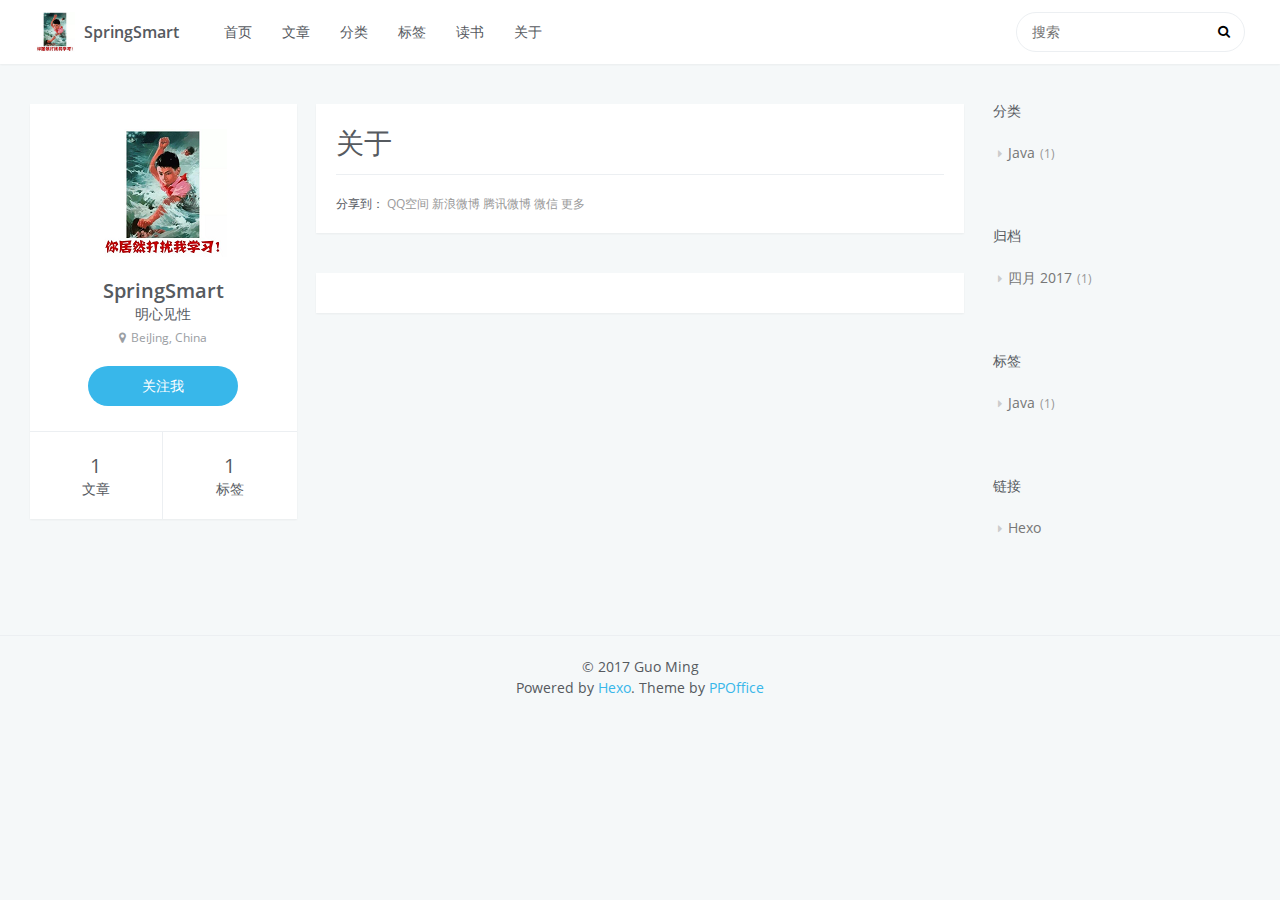
==== commit e0a3c67a: "init" ====
--- a/about/index.html
+++ b/about/index.html
@@ -270,7 +270,7 @@
     <div class="widget-wrap">
         <h3 class="widget-title">分类</h3>
         <div class="widget">
-            <ul class="category-list"><li class="category-list-item"><a class="category-list-link" href="/categories/hello/">hello</a><span class="category-list-count">1</span></li></ul>
+            <ul class="category-list"><li class="category-list-item"><a class="category-list-link" href="/categories/Java/">Java</a><span class="category-list-count">1</span></li></ul>
         </div>
     </div>
 
@@ -288,7 +288,7 @@
     <div class="widget-wrap">
         <h3 class="widget-title">标签</h3>
         <div class="widget">
-            <ul class="tag-list"><li class="tag-list-item"><a class="tag-list-link" href="/tags/java/">java</a><span class="tag-list-count">1</span></li></ul>
+            <ul class="tag-list"><li class="tag-list-item"><a class="tag-list-link" href="/tags/Java/">Java</a><span class="tag-list-count">1</span></li></ul>
         </div>
     </div>
 
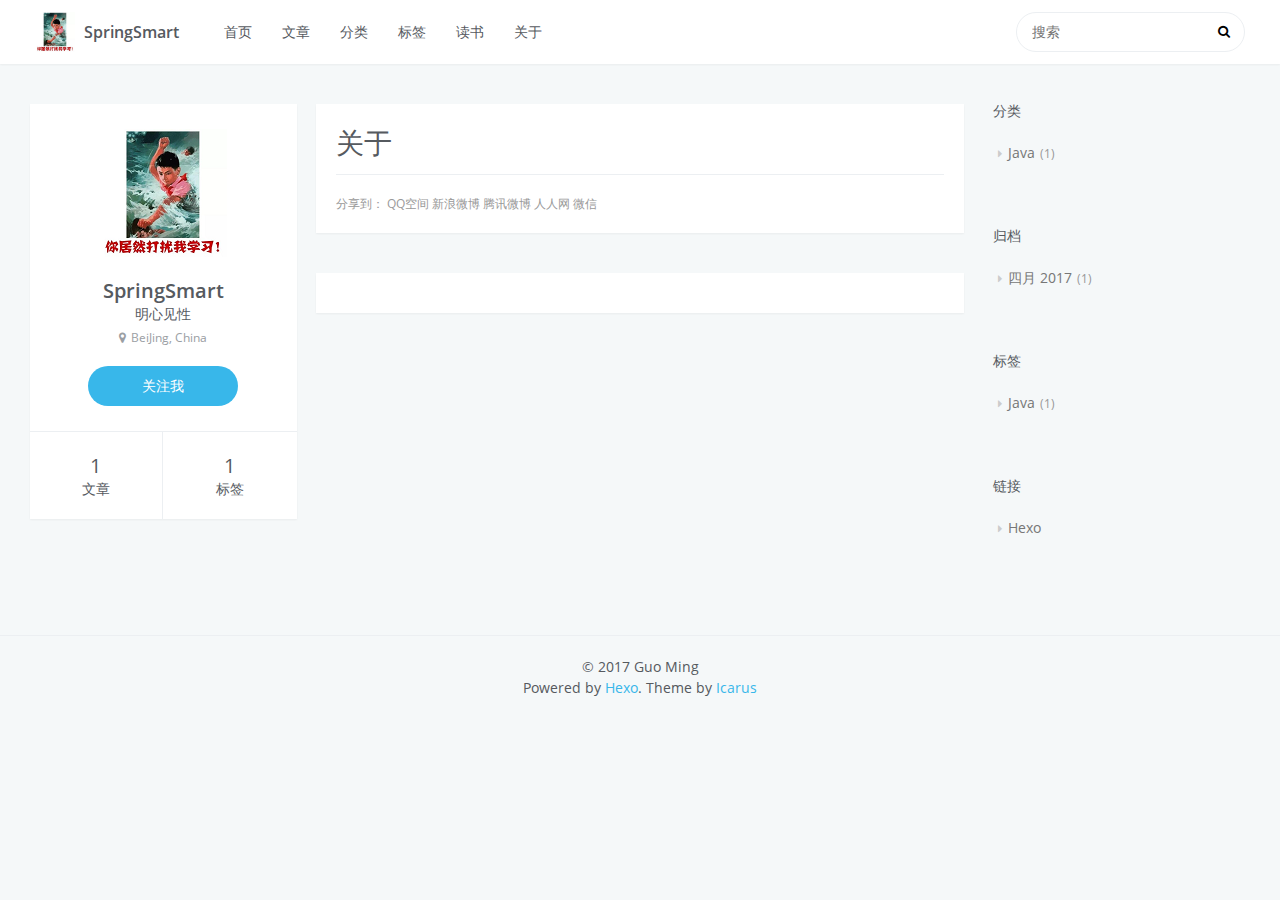
==== commit 85e23663: "init" ====
--- a/about/index.html
+++ b/about/index.html
@@ -190,57 +190,41 @@
         <footer class="article-footer">
             <div class="share-container">
 
-    <div class="jiathis_style">
-    <span class="jiathis_txt">分享到：</span>
-    <a class="jiathis_button_qzone">QQ空间</a>
-    <a class="jiathis_button_tsina">新浪微博</a>
-    <a class="jiathis_button_tqq">腾讯微博</a>
-    <a class="jiathis_button_weixin">微信</a>
-    <a href="http://www.jiathis.com/share" class="jiathis jiathis_txt jiathis_separator jtico jtico_jiathis" target="_blank">更多</a>
-    <a class="jiathis_counter_style"></a>
+
+    <div class="bdsharebuttonbox">
+    <a href="#" class="bds_more" data-cmd="more">分享到：</a>
+    <a href="#" class="bds_qzone" data-cmd="qzone" title="分享到QQ空间">QQ空间</a>
+    <a href="#" class="bds_tsina" data-cmd="tsina" title="分享到新浪微博">新浪微博</a>
+    <a href="#" class="bds_tqq" data-cmd="tqq" title="分享到腾讯微博">腾讯微博</a>
+    <a href="#" class="bds_renren" data-cmd="renren" title="分享到人人网">人人网</a>
+    <a href="#" class="bds_weixin" data-cmd="weixin" title="分享到微信">微信</a>
 </div>
-<script type="text/javascript" src="http://v3.jiathis.com/code/jia.js" charset="utf-8"></script>
+<script>
+window._bd_share_config={"common":{"bdSnsKey":{},"bdText":"","bdMini":"2","bdMiniList":false,"bdPic":"","bdStyle":"0","bdSize":"16"},"share":{"bdSize":16}};with(document)0[(getElementsByTagName('head')[0]||body).appendChild(createElement('script')).src='http://bdimg.share.baidu.com/static/api/js/share.js?v=89860593.js?cdnversion='+~(-new Date()/36e5)];
+</script>
 <style>
-    .jiathis_style div:first-child:not(.jiadiv_01) {
-        width: auto !important;
-        border: none !important;
-    }
-    .jiathis_style .jiadiv_01 {
-        margin: 10px 0;
+    .bdshare_popup_box {
         border-radius: 4px;
         border: #e1e1e1 solid 1px;
     }
-    .jiathis_style .jiadiv_01 div:first-child {
+    .bdshare-button-style0-16 a,
+    .bdshare-button-style0-16 .bds_more {
+        padding-left: 20px;
+        margin: 6px 10px 6px 0;
+    }
+    .bdshare_dialog_list a,
+    .bdshare_popup_list a,
+    .bdshare_popup_bottom a {
+        font-family: 'Microsoft Yahei';
+    }
+    .bdshare_popup_top {
         display: none;
     }
-    .jiathis_style .jiadiv_02 {
-        padding: 7px 0 !important;
-    }
-    .jiathis_style .jiadiv_02 .jiatitle {
-        width: 85px;
-        border: none;
+    .bdshare_popup_bottom {
         height: auto;
-        margin: 3px 10px;
-        padding: 6px 10px;
-        border-radius: 4px;
-    }
-    .jiathis_style .jiadiv_02 .jiatitle:hover {
-        border: none;
-    }
-    .jiathis_style .jiadiv_02 .jiatitle:nth-child(even) {
-        margin-left: 0;
-    }
-    .jiathis_style .jtico:hover {
-        opacity: 1;
-    }
-    .jiathis_style .ckepopBottom,
-    .jiathis_style .centerBottom {
-        width: auto !important;
         padding: 5px;
-        background: #f7f7f7;
     }
 </style>
-
 
 
 </div>
@@ -317,7 +301,7 @@
     <div class="outer">
         <div id="footer-info" class="inner">
             &copy; 2017 Guo Ming<br>
-            Powered by <a href="http://hexo.io/" target="_blank">Hexo</a>. Theme by <a href="http://github.com/ppoffice">PPOffice</a>
+            Powered by <a href="http://hexo.io/" target="_blank">Hexo</a>. Theme by <a target="_blank" href="https://github.com/ppoffice/hexo-theme-icarus">Icarus</a>
         </div>
     </div>
 </footer>
